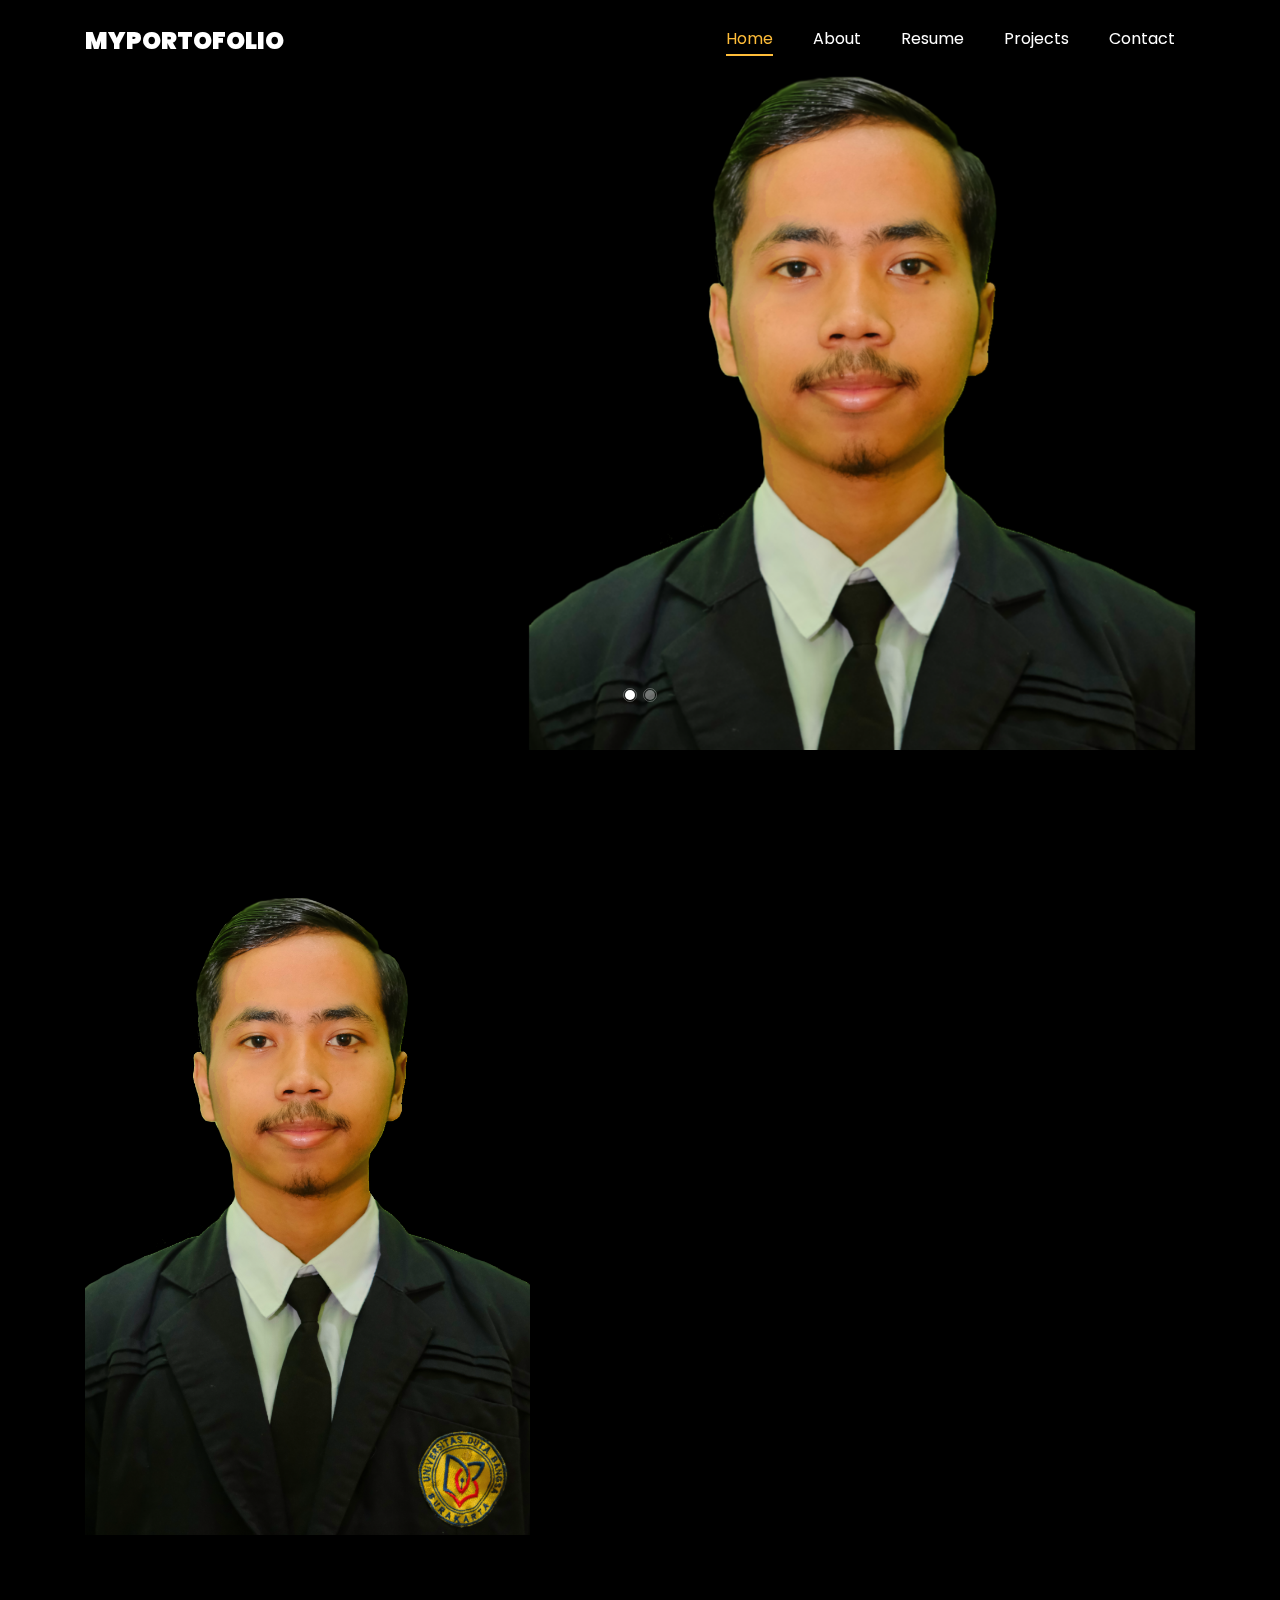
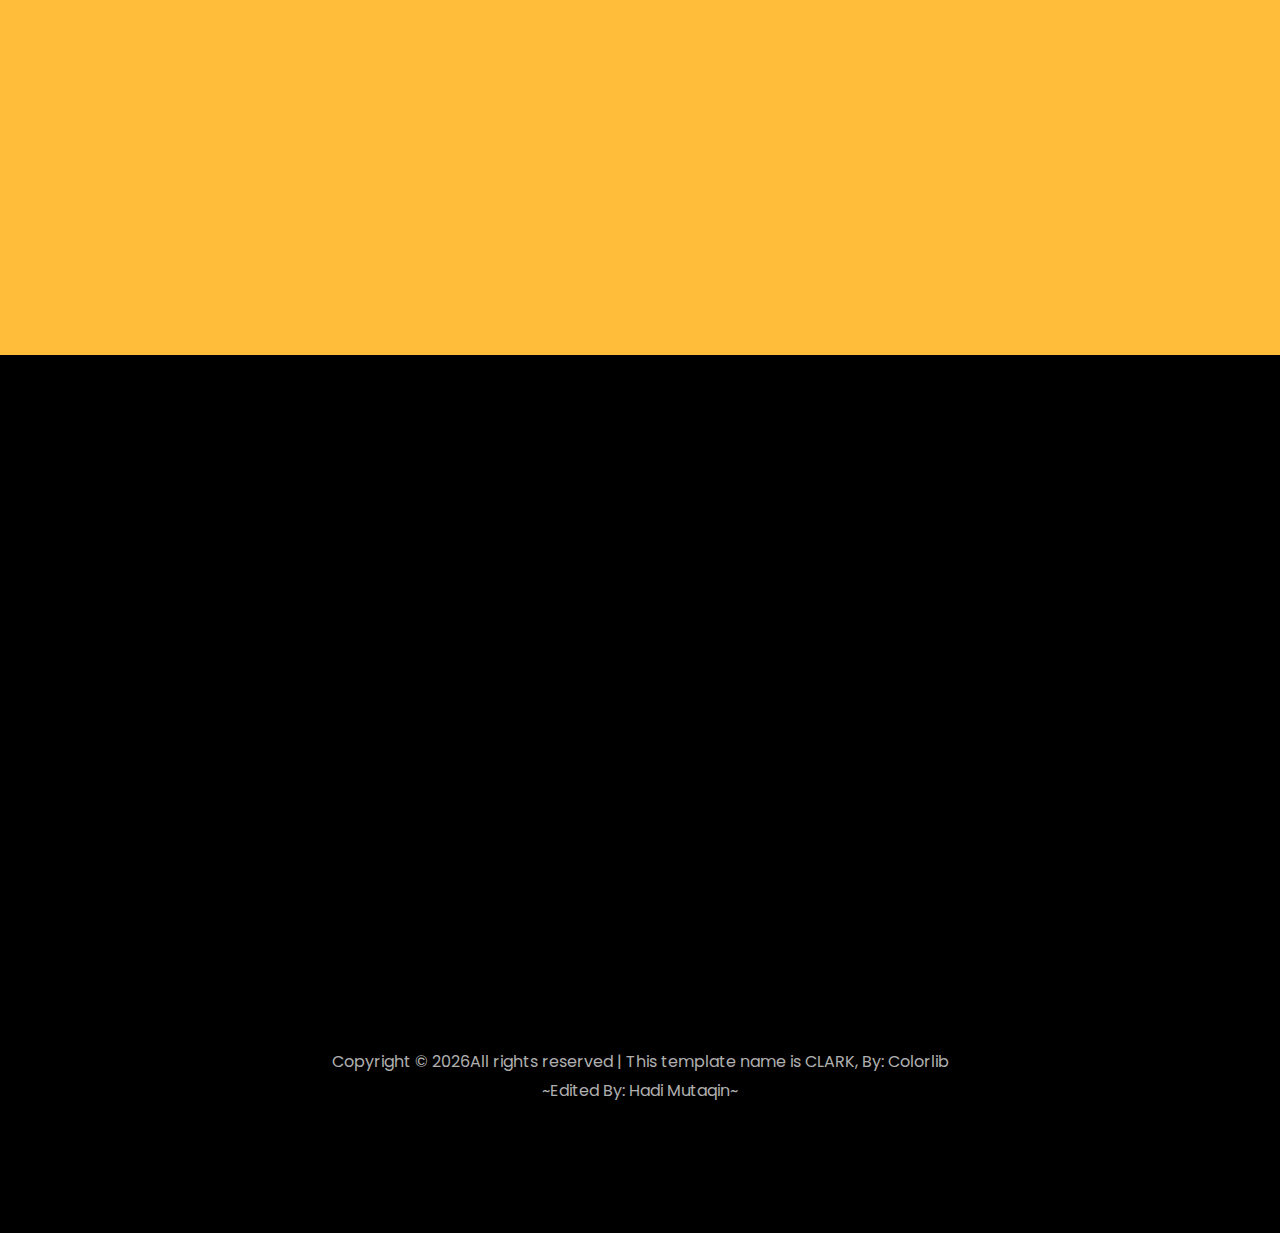
==== index.html @ 9dee7444 "First" ====
<!DOCTYPE html>
<html lang="en">

<head>
    <title>MyPortofolio - Hadi Mutaqin</title>
    <meta charset="utf-8">
    <meta name="viewport" content="width=device-width, initial-scale=1, shrink-to-fit=no">

    <link href="https://fonts.googleapis.com/css?family=Poppins:100,200,300,400,500,600,700,800,900" rel="stylesheet">

    <link rel="stylesheet" href="css/open-iconic-bootstrap.min.css">
    <link rel="stylesheet" href="css/animate.css">

    <link rel="stylesheet" href="css/owl.carousel.min.css">
    <link rel="stylesheet" href="css/owl.theme.default.min.css">
    <link rel="stylesheet" href="css/magnific-popup.css">

    <link rel="stylesheet" href="css/aos.css">

    <link rel="stylesheet" href="css/ionicons.min.css">

    <link rel="stylesheet" href="css/flaticon.css">
    <link rel="stylesheet" href="css/icomoon.css">
    <link rel="stylesheet" href="css/style.css">
</head>

<body data-spy="scroll" data-target=".site-navbar-target" data-offset="300">


    <nav class="navbar navbar-expand-lg navbar-dark ftco_navbar ftco-navbar-light site-navbar-target" id="ftco-navbar">
        <div class="container">
            <a class="navbar-brand" href="index.html">MyPortofolio</a>
            <button class="navbar-toggler js-fh5co-nav-toggle fh5co-nav-toggle" type="button" data-toggle="collapse" data-target="#ftco-nav" aria-controls="ftco-nav" aria-expanded="false" aria-label="Toggle navigation">
                <span class="oi oi-menu"></span> Menu
            </button>

            <div class="collapse navbar-collapse" id="ftco-nav">
                <ul class="navbar-nav nav ml-auto">
                    <li class="nav-item"><a href="#home-section" class="nav-link"><span>Home</span></a></li>
                    <li class="nav-item"><a href="#about-section" class="nav-link"><span>About</span></a></li>
                    <li class="nav-item"><a href="#resume-section" class="nav-link"><span>Resume</span></a></li>
                    <li class="nav-item"><a href="#projects-section" class="nav-link"><span>Projects</span></a></li>
                    <li class="nav-item"><a href="#contact-section" class="nav-link"><span>Contact</span></a></li>
                </ul>
            </div>
        </div>
    </nav>
    <section id="home-section" class="hero">
        <div class="home-slider  owl-carousel">
            <div class="slider-item ">
                <div class="overlay"></div>
                <div class="container">
                    <br>
                    <div class="row d-md-flex no-gutters slider-text align-items-end justify-content-end" data-scrollax-parent="true">
                        <div class="one-third js-fullheight order-md-last img d-flex align-self-stretch align-items-center" style="background-image:url(images/bg_1.png);">
                            <div class="overlay"></div>
                        </div>
                        <div class="one-forth d-flex  align-items-center ftco-animate" data-scrollax=" properties: { translateY: '70%' }">
                            <div class="text">
                                <span class="subheading">Hay!</span>
                                <h1 class="mb-4 mt-3">Perkenalkan Saya, <br><span>Hadi Mutaqin</span></h1>
                                <h2 class="mb-4">Freelance Web Developer</h2>
                                <!-- <p><a href="#" class="btn btn-primary py-3 px-4">Hire me</a> <a href="#" class="btn btn-white btn-outline-white py-3 px-4">My works</a></p> -->
                            </div>
                        </div>
                    </div>
                </div>
            </div>

            <div class="slider-item">
                <div class="overlay"></div>
                <div class="container">
                    <div class="row d-flex no-gutters slider-text align-items-end justify-content-end" data-scrollax-parent="true">
                        <div class="one-third js-fullheight img d-flex align-self-stretch align-items-center" style="background-image:url(images/bg_2.png);">
                            <div class="overlay"></div>
                        </div>
                        <div class="one-forth d-flex align-items-center ftco-animate" data-scrollax=" properties: { translateY: '70%' }">
                            <div class="text">
                                <span class="subheading">Selamat Datang</span>
                                <h1 class="mb-4 mt-3">Semoga kalian<span> Tertarik </span> melihat ini...</h1>
                                <!-- <p><a href="#" class="btn btn-primary py-3 px-4">Hire me</a> <a href="#" class="btn btn-white btn-outline-white py-3 px-4">My works</a></p> -->
                            </div>
                        </div>
                    </div>
                </div>
            </div>
        </div>
    </section>

    <section class="ftco-about img ftco-section ftco-no-pb" id="about-section">
        <div class="container">
            <div class="row d-flex">
                <div class="col-md-6 col-lg-5 d-flex">
                    <div class="img-about img d-flex align-items-stretch">
                        <div class="overlay"></div>
                        <div class="img d-flex align-self-stretch align-items-center" style="background-image:url(images/bg_1.png);">
                        </div>
                    </div>
                </div>
                <div class="col-md-6 col-lg-7 pl-lg-5 pb-5">
                    <div class="row justify-content-start pb-3">
                        <div class="col-md-12 heading-section ftco-animate">
                            <h1 class="big">About</h1>
                            <h2 class="mb-4">About Me</h2>
                            <p>Tentang saya:</p>
                            <ul class="about-info mt-4 px-md-0 px-2">
                                <li class="d-flex"><span>Name:</span> <span>Hadi Mutaqin</span></li>
                                <li class="d-flex"><span>Year of Birth:</span> <span>1999</span></li>
                                <li class="d-flex"><span>Address:</span> <span>Karanganyar Regency</span></li>
                                <li class="d-flex"><span>Recent Education:</span> <span>S1 - Sistem Informasi <br>
                                        (Univ. Duta Bangsa Surakarta)</span></li>
                                <li class="d-flex"><span>Email:</span> <span>halfismutaqin@gmail.com</span></li>
                                <li class="d-flex"><span>Phone: </span> <span>(+62) 858 9446 4249</span></li>
                            </ul>
                        </div>
                    </div>
                    <div class="counter-wrap ftco-animate d-flex mt-md-3">
                        <div class="text">
                            <p class="mb-4">
                                <span class="number">Web Dev,&nbsp; FrontEnd Dev, &nbsp;SEO CopyWriting <br> Database
                                    Admin,&nbsp; IT Support&nbsp;</span>
                            </p>
                            <p><a href="https://drive.google.com/file/d/1_3OzXA9PIdRsrLWtlNl2GqWipHNaxKun/view?usp=sharing" target="_blank" class="btn btn-primary py-3 px-3">Download CV</a></p>
                        </div>
                    </div>
                </div>
            </div>
        </div>
    </section>

    <section class="ftco-section ftco-no-pb" id="resume-section">
        <div class="container">
            <div class="row justify-content-center pb-5">
                <div class="col-md-10 heading-section text-center ftco-animate">
                    <h1 class="big big-2">Resume</h1>
                    <h2 class="mb-4">Resume</h2>
                </div>
            </div>

            <h2 class="mb-4 text-white-50 text-center">Pendidikan/Pelatihan</h2>
            <div class="row">
                <div class="col-md-6">
                    <div class="resume-wrap ftco-animate">
                        <span class="date">2015-2018</span>
                        <h2><strong>SMK N2 Karanganyar</strong><br> [Rekayasa Perangkat Lunak]</h2>
                    </div>
                </div>
                <div class="col-md-6">
                    <div class="resume-wrap ftco-animate">
                        <span class="date">2017</span>
                        <h2><strong>Magang/Prakerin</strong><br> [Tempat: ICT Fisip UNS]</h2>
                    </div>
                </div>
                <div class="col-md-6">
                    <div class="resume-wrap ftco-animate">
                        <span class="date">2018-2022</span>
                        <h2><strong>Univ. Duta Bangsa</strong><br> [S1-Sistem Informasi]</h2>
                    </div>
                </div>
                <div class="col-md-6">
                    <div class="resume-wrap ftco-animate">
                        <span class="date">2021</span>
                        <h2><strong>Magang/Prakerin</strong><br> [Tempat: Duxeos/Digimizu]</h2>
                    </div>
                </div>

                <div class="col-md-6">
                    <div class="resume-wrap ftco-animate">
                        <span class="date">2021 - Now</span>
                        <h2><strong>Mentor</strong><br> [Kegiatan CodingDay]</h2>
                        <p>Di SMK N2 Karanganyar</p>
                    </div>
                </div>
                <div class="col-md-6">
                    <div class="resume-wrap ftco-animate">
                        <span class="date">2021 - Now</span>
                        <h2><strong>Web Dev</strong><br> [Half Tech Digital Solutions]</h2>
                        <p>Software House Karanganyar</p>
                    </div>
                </div>
            </div>

            <!-- devider -->
            <hr style="size: 5px; width: 90% ; color:azure ;">
            <h2 class="mb-4 text-white-50 text-center">Sertifikasi</h2>
            <div class="row">
                <div class="col-md-6">
                    <div class="resume-wrap ftco-animate">
                        <span class="date">2018</span>
                        <h2><strong>Sertifikasi Kompetensi</strong> [Programmer Junior]</h2>
                        <p class="mt-4">Lokasi: Yogyakarta <br> Penyelenggara: BPSDMP Kominfo Yogyakarta</p>
                    </div>
                </div>
                <div class="col-md-6">
                    <div class="resume-wrap ftco-animate">
                        <span class="date">2018</span>
                        <h2><strong>Sertifikasi Kompetensi</strong> [Junior Technical Support]</h2>
                        <p class="mt-4">Lokasi: Mojokerto <br> Penyelenggara: LSP TIK Surabaya</p>
                    </div>
                </div>
                <div class="col-md-6">
                    <div class="resume-wrap ftco-animate">
                        <span class="date">2022</span>
                        <h2><strong>Sertifikasi Kompetensi</strong> [Junior Web Developer]</h2>
                        <p class="mt-4">Lokasi: Surakarta <br> Penyelenggara: BPSDMP Kominfo Yogyakarta</p>
                    </div>
                </div>
                <div class="col-md-6">
                    <div class="resume-wrap ftco-animate">
                        <span class="date">2022</span>
                        <h2><strong>Sertifikasi Kompetensi</strong> [Programmer Junior]</h2>
                        <p class="mt-4">Lokasi: Surakarta <br> Penyelenggara: Univ. Duta Bangsa Surakarta</p>
                    </div>
                </div>
            </div>
        </div>
    </section>


    <!-- <section class="ftco-section" id="skills-section">
        <div class="container">
            <div class="row justify-content-center pb-5">
                <div class="col-md-12 heading-section text-center ftco-animate">
                    <h1 class="big big-2">Skills</h1>
                    <h2 class="mb-4">My Skills</h2>
                </div>
            </div>
            <div class="row">
                <div class="col-md-6 animate-box">
                    <div class="progress-wrap ftco-animate">
                        <h3>Photoshop</h3>
                        <div class="progress">
                            <div class="progress-bar color-1" role="progressbar" aria-valuenow="90" aria-valuemin="0" aria-valuemax="100" style="width:90%">
                                <span>90%</span>
                            </div>
                        </div>
                    </div>
                </div>
                <div class="col-md-6 animate-box">
                    <div class="progress-wrap ftco-animate">
                        <h3>jQuery</h3>
                        <div class="progress">
                            <div class="progress-bar color-2" role="progressbar" aria-valuenow="85" aria-valuemin="0" aria-valuemax="100" style="width:85%">
                                <span>85%</span>
                            </div>
                        </div>
                    </div>
                </div>
                <div class="col-md-6 animate-box">
                    <div class="progress-wrap ftco-animate">
                        <h3>HTML5</h3>
                        <div class="progress">
                            <div class="progress-bar color-3" role="progressbar" aria-valuenow="95" aria-valuemin="0" aria-valuemax="100" style="width:95%">
                                <span>95%</span>
                            </div>
                        </div>
                    </div>
                </div>
                <div class="col-md-6 animate-box">
                    <div class="progress-wrap ftco-animate">
                        <h3>CSS3</h3>
                        <div class="progress">
                            <div class="progress-bar color-4" role="progressbar" aria-valuenow="90" aria-valuemin="0" aria-valuemax="100" style="width:90%">
                                <span>90%</span>
                            </div>
                        </div>
                    </div>
                </div>
                <div class="col-md-6 animate-box">
                    <div class="progress-wrap ftco-animate">
                        <h3>WordPress</h3>
                        <div class="progress">
                            <div class="progress-bar color-5" role="progressbar" aria-valuenow="70" aria-valuemin="0" aria-valuemax="100" style="width:70%">
                                <span>70%</span>
                            </div>
                        </div>
                    </div>
                </div>
                <div class="col-md-6 animate-box">
                    <div class="progress-wrap ftco-animate">
                        <h3>SEO</h3>
                        <div class="progress">
                            <div class="progress-bar color-6" role="progressbar" aria-valuenow="80" aria-valuemin="0" aria-valuemax="100" style="width:80%">
                                <span>80%</span>
                            </div>
                        </div>
                    </div>
                </div>
            </div>
        </div>
    </section> -->


    <section class="ftco-section ftco-project" id="projects-section">
        <div class="container">
            <div class="row justify-content-center pb-5">
                <div class="col-md-12 heading-section text-center ftco-animate">
                    <h1 class="big big-2">Projects</h1>
                    <h2 class="mb-4">Our Projects</h2>
                    <p>Project yang pernah saya kerjakan:</p>
                </div>
            </div>
            <div class="row">
                <div class="col-md-6">
                    <div class="project img ftco-animate d-flex justify-content-center align-items-center" style="background-image: url(images/project/pre_hajar_aswad.PNG);">
                        <div class="overlay"></div>
                        <div class="text text-center ">
                            <strong>
                            <h2 class="mb-6">ReDesign Web Hajar Aswad</h2>
                            </strong>
                            <h3>Using Elementor Wordpress</h3>
                        </div>
                    </div>
                </div>

                <div class="col-md-6">
                    <div class="project img ftco-animate d-flex justify-content-center align-items-center" style="background-image: url(images/project/MHR_Design.PNG);">
                        <div class="overlay"></div>
                        <div class="text text-center ">
                            <strong>
                            <h2 class="mb-6">Sistem Pemesanan Design [MHR Design]</h2>
                            </strong>
                            <h3>Sistem untuk pemesanan jasa design interior dan eksterior</h3>
                        </div>
                    </div>
                </div>

                <div class="col-md-6">
                    <div class="project img ftco-animate d-flex justify-content-center align-items-center" style="background-image: url(images/project/spam1.PNG);">
                        <div class="overlay"></div>
                        <div class="text text-center ">
                            <strong>
                            <h2 class="mb-6">Sistem Presensi Anak Magang [SPAM] Berbasis Web</h2>
                            </strong>
                            <h3>Studi Kasus: Duxeos Software House</h3>
                        </div>
                    </div>
                </div>

                <div class="col-md-6">
                    <div class="project img ftco-animate d-flex justify-content-center align-items-center" style="background-image: url(images/project/internship.PNG);">
                        <div class="overlay"></div>
                        <div class="text text-center ">
                            <strong>
                            <h2 class="mb-6">Sistem Penerimaan Magang Berbasis Web</h2>
                            </strong>
                            <h3>Studi Kasus: Balai Kota Surakarta</h3>
                        </div>
                    </div>
                </div>

                <div class="col-md-6">
                    <div class="project img ftco-animate d-flex justify-content-center align-items-center" style="background-image: url(images/project/kas_digital.PNG);">
                        <div class="overlay"></div>
                        <div class="text text-center ">
                            <strong>
                            <h2 class="mb-6">Sistem Pengelolaan Keuangan Berbasis Web</h2>
                            </strong>
                            <h3>Using Template SB-Admin2</h3>
                        </div>
                    </div>
                </div>

                <div class="col-md-6">
                    <div class="project img ftco-animate d-flex justify-content-center align-items-center" style="background-image: url(images/project/simm1.PNG);">
                        <div class="overlay"></div>
                        <div class="text text-center ">
                            <strong>
                            <h2 class="mb-6">Sistem Informasi Manajemen Magang Berbasis Web</h2>
                            </strong>
                            <a href="https://intern.halftech-digital.com" target="_blank">
                                <h3>Half Tech Digital Solutions</h3>
                            </a>
                        </div>
                    </div>
                </div>
            </div>
        </div>
    </section>



    <section class="ftco-section ftco-hireme img margin-top" style="background-image: url(images/prau.jpg)">
        <div class="container">
            <div class="row justify-content-center">
                <div class="col-md-7 ftco-animate text-center">
                    <h2>Thanks For <span>Support</span></h2>
                    <strong><h4>I am ready to join your company</h4></strong>
                    <p><a href="#contact-section" class="btn btn-warning py-3 px-5">please cotntact me</a></p>
                    <br>
                    <br>
                    <p class="text-white-50">Image: Gunung Prau | Take by:@halfismutaqin</p>
                </div>
            </div>
        </div>
    </section>

    <section class="ftco-section contact-section ftco-no-pb" id="contact-section">
        <div class="container">
            <div class="row justify-content-center mb-5 pb-3">
                <div class="col-md-7 heading-section text-center ftco-animate">
                    <h1 class="big big-2">Contact</h1>
                    <h2 class="mb-4">Contact Me</h2>
                </div>
            </div>

            <div class="row d-flex contact-info mb-5">
                <div class="col-md-6 col-lg-3 d-flex ftco-animate">
                    <div class="align-self-stretch box p-4 text-center">
                        <div class="icon d-flex align-items-center justify-content-center">
                            <span class="icon-linkedin"></span>
                        </div>
                        <h3 class="mb-4">LinkedIn</h3>
                        <a href="https://www.linkedin.com/in/hadi-mutaqin-74656a208/" target="_blank">View <i class="icon icon-arrow-circle-o-right"></i></a>
                    </div>
                </div>
                <div class="col-md-6 col-lg-3 d-flex ftco-animate">
                    <div class="align-self-stretch box p-4 text-center">
                        <div class="icon d-flex align-items-center justify-content-center">
                            <span class="icon-github"></span>
                        </div>
                        <h3 class="mb-4">GitHub</h3>
                        <a href="https://github.com/Halfismutaqin" target="_blank">View <i class="icon icon-arrow-circle-o-right"></i></a>
                    </div>
                </div>
                <div class="col-md-6 col-lg-3 d-flex ftco-animate">
                    <div class="align-self-stretch box p-4 text-center">
                        <div class="icon d-flex align-items-center justify-content-center">
                            <span class="icon-paper-plane"></span>
                        </div>
                        <h3 class="mb-4">Email Address</h3>
                        <a href="mailto:halfismutaqin@gmail.com" target="_blank">Contact <i class="icon icon-arrow-circle-o-right"></i></a>
                    </div>
                </div>
                <div class="col-md-6 col-lg-3 d-flex ftco-animate">
                    <div class="align-self-stretch box p-4 text-center">
                        <div class="icon d-flex align-items-center justify-content-center">
                            <span class="icon-whatsapp"></span>
                        </div>
                        <h3 class="mb-4">whatsapp</h3>
                        <a href="https://api.whatsapp.com/send?phone=6285894464249" target="_blank">contact <i class="icon icon-arrow-circle-o-right"></i></a>
                    </div>
                </div>
            </div>

        </div>
    </section>


    <footer class="ftco-footer ftco-section">
        <div class="container">
            <div class="row">
                <div class="col-md-12 text-center">

                    <p>
                        <!-- Link back to Colorlib can't be removed. Template is licensed under CC BY 3.0. -->
                        Copyright &copy;
                        <script>
                            document.write(new Date().getFullYear());
                        </script>All rights reserved | This template name is CLARK, By: Colorlib</a>
                        <br>~Edited By: Hadi Mutaqin~
                        <!-- Link back to Colorlib can't be removed. Template is licensed under CC BY 3.0. -->
                    </p>
                </div>
            </div>
        </div>
    </footer>



    <!-- loader -->
    <div id="ftco-loader" class="show fullscreen"><svg class="circular" width="48px" height="48px">
            <circle class="path-bg" cx="24" cy="24" r="22" fill="none" stroke-width="4" stroke="#eeeeee" />
            <circle class="path" cx="24" cy="24" r="22" fill="none" stroke-width="4" stroke-miterlimit="10"
                stroke="#F96D00" /></svg></div>


    <script src="js/jquery.min.js"></script>
    <script src="js/jquery-migrate-3.0.1.min.js"></script>
    <script src="js/popper.min.js"></script>
    <script src="js/bootstrap.min.js"></script>
    <script src="js/jquery.easing.1.3.js"></script>
    <script src="js/jquery.waypoints.min.js"></script>
    <script src="js/jquery.stellar.min.js"></script>
    <script src="js/owl.carousel.min.js"></script>
    <script src="js/jquery.magnific-popup.min.js"></script>
    <script src="js/aos.js"></script>
    <script src="js/jquery.animateNumber.min.js"></script>
    <script src="js/scrollax.min.js"></script>

    <script src="js/main.js"></script>

</body>

</html>
---- css/flaticon.css ----
/*
  	Flaticon icon font: Flaticon
  	Creation date: 04/01/2019 13:45
  	*/


@font-face {
  font-family: "Flaticon";
  src: url("../fonts/flaticon/font/Flaticon.eot");
  src: url("../fonts/flaticon/font/Flaticon.eot?#iefix") format("embedded-opentype"),
       url("../fonts/flaticon/font/Flaticon.woff") format("woff"),
       url("../fonts/flaticon/font/Flaticon.ttf") format("truetype"),
       url("../fonts/flaticon/font/Flaticon.svg#Flaticon") format("svg");
  font-weight: normal;
  font-style: normal;
}

@media screen and (-webkit-min-device-pixel-ratio:0) {
  @font-face {
    font-family: "Flaticon";
    src: url("../fonts/flaticon/font/Flaticon.svg#Flaticon") format("svg");
  }
}

[class^="flaticon-"]:before, [class*=" flaticon-"]:before,
[class^="flaticon-"]:after, [class*=" flaticon-"]:after {   
  font-family: Flaticon;
  font-style: normal;
  font-weight: normal;
  font-variant: normal;
  text-transform: none;
  line-height: 1;

  /* Better Font Rendering =========== */
  -webkit-font-smoothing: antialiased;
  -moz-osx-font-smoothing: grayscale;
}

.flaticon-ideas:before { content: "\f100"; }
.flaticon-flasks:before { content: "\f101"; }
.flaticon-analysis:before { content: "\f102"; }
.flaticon-ux-design:before { content: "\f103"; }
.flaticon-web-design:before { content: "\f104"; }
.flaticon-idea:before { content: "\f105"; }
.flaticon-innovation:before { content: "\f106"; }
---- css/icomoon.css ----
@font-face {
  font-family: 'icomoon';
  src:  url('../fonts/icomoon/icomoon.eot?6tt51o');
  src:  url('../fonts/icomoon/icomoon.eot?6tt51o#iefix') format('embedded-opentype'),
    url('../fonts/icomoon/icomoon.ttf?6tt51o') format('truetype'),
    url('../fonts/icomoon/icomoon.woff?6tt51o') format('woff'),
    url('../fonts/icomoon/icomoon.svg?6tt51o#icomoon') format('svg');
  font-weight: normal;
  font-style: normal;
}

[class^="icon-"], [class*=" icon-"] {
  /* use !important to prevent issues with browser extensions that change fonts */
  font-family: 'icomoon' !important;
  speak: none;
  font-style: normal;
  font-weight: normal;
  font-variant: normal;
  text-transform: none;
  line-height: 1;

  /* Better Font Rendering =========== */
  -webkit-font-smoothing: antialiased;
  -moz-osx-font-smoothing: grayscale;
}

.icon-asterisk:before {
  content: "\f069";
}
.icon-plus:before {
  content: "\f067";
}
.icon-question:before {
  content: "\f128";
}
.icon-minus:before {
  content: "\f068";
}
.icon-glass:before {
  content: "\f000";
}
.icon-music:before {
  content: "\f001";
}
.icon-search:before {
  content: "\f002";
}
.icon-envelope-o:before {
  content: "\f003";
}
.icon-heart:before {
  content: "\f004";
}
.icon-star:before {
  content: "\f005";
}
.icon-star-o:before {
  content: "\f006";
}
.icon-user:before {
  content: "\f007";
}
.icon-film:before {
  content: "\f008";
}
.icon-th-large:before {
  content: "\f009";
}
.icon-th:before {
  content: "\f00a";
}
.icon-th-list:before {
  content: "\f00b";
}
.icon-check:before {
  content: "\f00c";
}
.icon-close:before {
  content: "\f00d";
}
.icon-remove:before {
  content: "\f00d";
}
.icon-times:before {
  content: "\f00d";
}
.icon-search-plus:before {
  content: "\f00e";
}
.icon-search-minus:before {
  content: "\f010";
}
.icon-power-off:before {
  content: "\f011";
}
.icon-signal:before {
  content: "\f012";
}
.icon-cog:before {
  content: "\f013";
}
.icon-gear:before {
  content: "\f013";
}
.icon-trash-o:before {
  content: "\f014";
}
.icon-home:before {
  content: "\f015";
}
.icon-file-o:before {
  content: "\f016";
}
.icon-clock-o:before {
  content: "\f017";
}
.icon-road:before {
  content: "\f018";
}
.icon-download:before {
  content: "\f019";
}
.icon-arrow-circle-o-down:before {
  content: "\f01a";
}
.icon-arrow-circle-o-up:before {
  content: "\f01b";
}
.icon-inbox:before {
  content: "\f01c";
}
.icon-play-circle-o:before {
  content: "\f01d";
}
.icon-repeat:before {
  content: "\f01e";
}
.icon-rotate-right:before {
  content: "\f01e";
}
.icon-refresh:before {
  content: "\f021";
}
.icon-list-alt:before {
  content: "\f022";
}
.icon-lock:before {
  content: "\f023";
}
.icon-flag:before {
  content: "\f024";
}
.icon-headphones:before {
  content: "\f025";
}
.icon-volume-off:before {
  content: "\f026";
}
.icon-volume-down:before {
  content: "\f027";
}
.icon-volume-up:before {
  content: "\f028";
}
.icon-qrcode:before {
  content: "\f029";
}
.icon-barcode:before {
  content: "\f02a";
}
.icon-tag:before {
  content: "\f02b";
}
.icon-tags:before {
  content: "\f02c";
}
.icon-book:before {
  content: "\f02d";
}
.icon-bookmark:before {
  content: "\f02e";
}
.icon-print:before {
  content: "\f02f";
}
.icon-camera:before {
  content: "\f030";
}
.icon-font:before {
  content: "\f031";
}
.icon-bold:before {
  content: "\f032";
}
.icon-italic:before {
  content: "\f033";
}
.icon-text-height:before {
  content: "\f034";
}
.icon-text-width:before {
  content: "\f035";
}
.icon-align-left:before {
  content: "\f036";
}
.icon-align-center:before {
  content: "\f037";
}
.icon-align-right:before {
  content: "\f038";
}
.icon-align-justify:before {
  content: "\f039";
}
.icon-list:before {
  content: "\f03a";
}
.icon-dedent:before {
  content: "\f03b";
}
.icon-outdent:before {
  content: "\f03b";
}
.icon-indent:before {
  content: "\f03c";
}
.icon-video-camera:before {
  content: "\f03d";
}
.icon-image:before {
  content: "\f03e";
}
.icon-photo:before {
  content: "\f03e";
}
.icon-picture-o:before {
  content: "\f03e";
}
.icon-pencil:before {
  content: "\f040";
}
.icon-map-marker:before {
  content: "\f041";
}
.icon-adjust:before {
  content: "\f042";
}
.icon-tint:before {
  content: "\f043";
}
.icon-edit:before {
  content: "\f044";
}
.icon-pencil-square-o:before {
  content: "\f044";
}
.icon-share-square-o:before {
  content: "\f045";
}
.icon-check-square-o:before {
  content: "\f046";
}
.icon-arrows:before {
  content: "\f047";
}
.icon-step-backward:before {
  content: "\f048";
}
.icon-fast-backward:before {
  content: "\f049";
}
.icon-backward:before {
  content: "\f04a";
}
.icon-play:before {
  content: "\f04b";
}
.icon-pause:before {
  content: "\f04c";
}
.icon-stop:before {
  content: "\f04d";
}
.icon-forward:before {
  content: "\f04e";
}
.icon-fast-forward:before {
  content: "\f050";
}
.icon-step-forward:before {
  content: "\f051";
}
.icon-eject:before {
  content: "\f052";
}
.icon-chevron-left:before {
  content: "\f053";
}
.icon-chevron-right:before {
  content: "\f054";
}
.icon-plus-circle:before {
  content: "\f055";
}
.icon-minus-circle:before {
  content: "\f056";
}
.icon-times-circle:before {
  content: "\f057";
}
.icon-check-circle:before {
  content: "\f058";
}
.icon-question-circle:before {
  content: "\f059";
}
.icon-info-circle:before {
  content: "\f05a";
}
.icon-crosshairs:before {
  content: "\f05b";
}
.icon-times-circle-o:before {
  content: "\f05c";
}
.icon-check-circle-o:before {
  content: "\f05d";
}
.icon-ban:before {
  content: "\f05e";
}
.icon-arrow-left:before {
  content: "\f060";
}
.icon-arrow-right:before {
  content: "\f061";
}
.icon-arrow-up:before {
  content: "\f062";
}
.icon-arrow-down:before {
  content: "\f063";
}
.icon-mail-forward:before {
  content: "\f064";
}
.icon-share:before {
  content: "\f064";
}
.icon-expand:before {
  content: "\f065";
}
.icon-compress:before {
  content: "\f066";
}
.icon-exclamation-circle:before {
  content: "\f06a";
}
.icon-gift:before {
  content: "\f06b";
}
.icon-leaf:before {
  content: "\f06c";
}
.icon-fire:before {
  content: "\f06d";
}
.icon-eye:before {
  content: "\f06e";
}
.icon-eye-slash:before {
  content: "\f070";
}
.icon-exclamation-triangle:before {
  content: "\f071";
}
.icon-warning:before {
  content: "\f071";
}
.icon-plane:before {
  content: "\f072";
}
.icon-calendar:before {
  content: "\f073";
}
.icon-random:before {
  content: "\f074";
}
.icon-comment:before {
  content: "\f075";
}
.icon-magnet:before {
  content: "\f076";
}
.icon-chevron-up:before {
  content: "\f077";
}
.icon-chevron-down:before {
  content: "\f078";
}
.icon-retweet:before {
  content: "\f079";
}
.icon-shopping-cart:before {
  content: "\f07a";
}
.icon-folder:before {
  content: "\f07b";
}
.icon-folder-open:before {
  content: "\f07c";
}
.icon-arrows-v:before {
  content: "\f07d";
}
.icon-arrows-h:before {
  content: "\f07e";
}
.icon-bar-chart:before {
  content: "\f080";
}
.icon-bar-chart-o:before {
  content: "\f080";
}
.icon-twitter-square:before {
  content: "\f081";
}
.icon-facebook-square:before {
  content: "\f082";
}
.icon-camera-retro:before {
  content: "\f083";
}
.icon-key:before {
  content: "\f084";
}
.icon-cogs:before {
  content: "\f085";
}
.icon-gears:before {
  content: "\f085";
}
.icon-comments:before {
  content: "\f086";
}
.icon-thumbs-o-up:before {
  content: "\f087";
}
.icon-thumbs-o-down:before {
  content: "\f088";
}
.icon-star-half:before {
  content: "\f089";
}
.icon-heart-o:before {
  content: "\f08a";
}
.icon-sign-out:before {
  content: "\f08b";
}
.icon-linkedin-square:before {
  content: "\f08c";
}
.icon-thumb-tack:before {
  content: "\f08d";
}
.icon-external-link:before {
  content: "\f08e";
}
.icon-sign-in:before {
  content: "\f090";
}
.icon-trophy:before {
  content: "\f091";
}
.icon-github-square:before {
  content: "\f092";
}
.icon-upload:before {
  content: "\f093";
}
.icon-lemon-o:before {
  content: "\f094";
}
.icon-phone:before {
  content: "\f095";
}
.icon-square-o:before {
  content: "\f096";
}
.icon-bookmark-o:before {
  content: "\f097";
}
.icon-phone-square:before {
  content: "\f098";
}
.icon-twitter:before {
  content: "\f099";
}
.icon-facebook:before {
  content: "\f09a";
}
.icon-facebook-f:before {
  content: "\f09a";
}
.icon-github:before {
  content: "\f09b";
}
.icon-unlock:before {
  content: "\f09c";
}
.icon-credit-card:before {
  content: "\f09d";
}
.icon-feed:before {
  content: "\f09e";
}
.icon-rss:before {
  content: "\f09e";
}
.icon-hdd-o:before {
  content: "\f0a0";
}
.icon-bullhorn:before {
  content: "\f0a1";
}
.icon-bell-o:before {
  content: "\f0a2";
}
.icon-certificate:before {
  content: "\f0a3";
}
.icon-hand-o-right:before {
  content: "\f0a4";
}
.icon-hand-o-left:before {
  content: "\f0a5";
}
.icon-hand-o-up:before {
  content: "\f0a6";
}
.icon-hand-o-down:before {
  content: "\f0a7";
}
.icon-arrow-circle-left:before {
  content: "\f0a8";
}
.icon-arrow-circle-right:before {
  content: "\f0a9";
}
.icon-arrow-circle-up:before {
  content: "\f0aa";
}
.icon-arrow-circle-down:before {
  content: "\f0ab";
}
.icon-globe:before {
  content: "\f0ac";
}
.icon-wrench:before {
  content: "\f0ad";
}
.icon-tasks:before {
  content: "\f0ae";
}
.icon-filter:before {
  content: "\f0b0";
}
.icon-briefcase:before {
  content: "\f0b1";
}
.icon-arrows-alt:before {
  content: "\f0b2";
}
.icon-group:before {
  content: "\f0c0";
}
.icon-users:before {
  content: "\f0c0";
}
.icon-chain:before {
  content: "\f0c1";
}
.icon-link:before {
  content: "\f0c1";
}
.icon-cloud:before {
  content: "\f0c2";
}
.icon-flask:before {
  content: "\f0c3";
}
.icon-cut:before {
  content: "\f0c4";
}
.icon-scissors:before {
  content: "\f0c4";
}
.icon-copy:before {
  content: "\f0c5";
}
.icon-files-o:before {
  content: "\f0c5";
}
.icon-paperclip:before {
  content: "\f0c6";
}
.icon-floppy-o:before {
  content: "\f0c7";
}
.icon-save:before {
  content: "\f0c7";
}
.icon-square:before {
  content: "\f0c8";
}
.icon-bars:before {
  content: "\f0c9";
}
.icon-navicon:before {
  content: "\f0c9";
}
.icon-reorder:before {
  content: "\f0c9";
}
.icon-list-ul:before {
  content: "\f0ca";
}
.icon-list-ol:before {
  content: "\f0cb";
}
.icon-strikethrough:before {
  content: "\f0cc";
}
.icon-underline:before {
  content: "\f0cd";
}
.icon-table:before {
  content: "\f0ce";
}
.icon-magic:before {
  content: "\f0d0";
}
.icon-truck:before {
  content: "\f0d1";
}
.icon-pinterest:before {
  content: "\f0d2";
}
.icon-pinterest-square:before {
  content: "\f0d3";
}
.icon-google-plus-square:before {
  content: "\f0d4";
}
.icon-google-plus:before {
  content: "\f0d5";
}
.icon-money:before {
  content: "\f0d6";
}
.icon-caret-down:before {
  content: "\f0d7";
}
.icon-caret-up:before {
  content: "\f0d8";
}
.icon-caret-left:before {
  content: "\f0d9";
}
.icon-caret-right:before {
  content: "\f0da";
}
.icon-columns:before {
  content: "\f0db";
}
.icon-sort:before {
  content: "\f0dc";
}
.icon-unsorted:before {
  content: "\f0dc";
}
.icon-sort-desc:before {
  content: "\f0dd";
}
.icon-sort-down:before {
  content: "\f0dd";
}
.icon-sort-asc:before {
  content: "\f0de";
}
.icon-sort-up:before {
  content: "\f0de";
}
.icon-envelope:before {
  content: "\f0e0";
}
.icon-linkedin:before {
  content: "\f0e1";
}
.icon-rotate-left:before {
  content: "\f0e2";
}
.icon-undo:before {
  content: "\f0e2";
}
.icon-gavel:before {
  content: "\f0e3";
}
.icon-legal:before {
  content: "\f0e3";
}
.icon-dashboard:before {
  content: "\f0e4";
}
.icon-tachometer:before {
  content: "\f0e4";
}
.icon-comment-o:before {
  content: "\f0e5";
}
.icon-comments-o:before {
  content: "\f0e6";
}
.icon-bolt:before {
  content: "\f0e7";
}
.icon-flash:before {
  content: "\f0e7";
}
.icon-sitemap:before {
  content: "\f0e8";
}
.icon-umbrella:before {
  content: "\f0e9";
}
.icon-clipboard:before {
  content: "\f0ea";
}
.icon-paste:before {
  content: "\f0ea";
}
.icon-lightbulb-o:before {
  content: "\f0eb";
}
.icon-exchange:before {
  content: "\f0ec";
}
.icon-cloud-download:before {
  content: "\f0ed";
}
.icon-cloud-upload:before {
  content: "\f0ee";
}
.icon-user-md:before {
  content: "\f0f0";
}
.icon-stethoscope:before {
  content: "\f0f1";
}
.icon-suitcase:before {
  content: "\f0f2";
}
.icon-bell:before {
  content: "\f0f3";
}
.icon-coffee:before {
  content: "\f0f4";
}
.icon-cutlery:before {
  content: "\f0f5";
}
.icon-file-text-o:before {
  content: "\f0f6";
}
.icon-building-o:before {
  content: "\f0f7";
}
.icon-hospital-o:before {
  content: "\f0f8";
}
.icon-ambulance:before {
  content: "\f0f9";
}
.icon-medkit:before {
  content: "\f0fa";
}
.icon-fighter-jet:before {
  content: "\f0fb";
}
.icon-beer:before {
  content: "\f0fc";
}
.icon-h-square:before {
  content: "\f0fd";
}
.icon-plus-square:before {
  content: "\f0fe";
}
.icon-angle-double-left:before {
  content: "\f100";
}
.icon-angle-double-right:before {
  content: "\f101";
}
.icon-angle-double-up:before {
  content: "\f102";
}
.icon-angle-double-down:before {
  content: "\f103";
}
.icon-angle-left:before {
  content: "\f104";
}
.icon-angle-right:before {
  content: "\f105";
}
.icon-angle-up:before {
  content: "\f106";
}
.icon-angle-down:before {
  content: "\f107";
}
.icon-desktop:before {
  content: "\f108";
}
.icon-laptop:before {
  content: "\f109";
}
.icon-tablet:before {
  content: "\f10a";
}
.icon-mobile:before {
  content: "\f10b";
}
.icon-mobile-phone:before {
  content: "\f10b";
}
.icon-circle-o:before {
  content: "\f10c";
}
.icon-quote-left:before {
  content: "\f10d";
}
.icon-quote-right:before {
  content: "\f10e";
}
.icon-spinner:before {
  content: "\f110";
}
.icon-circle:before {
  content: "\f111";
}
.icon-mail-reply:before {
  content: "\f112";
}
.icon-reply:before {
  content: "\f112";
}
.icon-github-alt:before {
  content: "\f113";
}
.icon-folder-o:before {
  content: "\f114";
}
.icon-folder-open-o:before {
  content: "\f115";
}
.icon-smile-o:before {
  content: "\f118";
}
.icon-frown-o:before {
  content: "\f119";
}
.icon-meh-o:before {
  content: "\f11a";
}
.icon-gamepad:before {
  content: "\f11b";
}
.icon-keyboard-o:before {
  content: "\f11c";
}
.icon-flag-o:before {
  content: "\f11d";
}
.icon-flag-checkered:before {
  content: "\f11e";
}
.icon-terminal:before {
  content: "\f120";
}
.icon-code:before {
  content: "\f121";
}
.icon-mail-reply-all:before {
  content: "\f122";
}
.icon-reply-all:before {
  content: "\f122";
}
.icon-star-half-empty:before {
  content: "\f123";
}
.icon-star-half-full:before {
  content: "\f123";
}
.icon-star-half-o:before {
  content: "\f123";
}
.icon-location-arrow:before {
  content: "\f124";
}
.icon-crop:before {
  content: "\f125";
}
.icon-code-fork:before {
  content: "\f126";
}
.icon-chain-broken:before {
  content: "\f127";
}
.icon-unlink:before {
  content: "\f127";
}
.icon-info:before {
  content: "\f129";
}
.icon-exclamation:before {
  content: "\f12a";
}
.icon-superscript:before {
  content: "\f12b";
}
.icon-subscript:before {
  content: "\f12c";
}
.icon-eraser:before {
  content: "\f12d";
}
.icon-puzzle-piece:before {
  content: "\f12e";
}
.icon-microphone:before {
  content: "\f130";
}
.icon-microphone-slash:before {
  content: "\f131";
}
.icon-shield:before {
  content: "\f132";
}
.icon-calendar-o:before {
  content: "\f133";
}
.icon-fire-extinguisher:before {
  content: "\f134";
}
.icon-rocket:before {
  content: "\f135";
}
.icon-maxcdn:before {
  content: "\f136";
}
.icon-chevron-circle-left:before {
  content: "\f137";
}
.icon-chevron-circle-right:before {
  content: "\f138";
}
.icon-chevron-circle-up:before {
  content: "\f139";
}
.icon-chevron-circle-down:before {
  content: "\f13a";
}
.icon-html5:before {
  content: "\f13b";
}
.icon-css3:before {
  content: "\f13c";
}
.icon-anchor:before {
  content: "\f13d";
}
.icon-unlock-alt:before {
  content: "\f13e";
}
.icon-bullseye:before {
  content: "\f140";
}
.icon-ellipsis-h:before {
  content: "\f141";
}
.icon-ellipsis-v:before {
  content: "\f142";
}
.icon-rss-square:before {
  content: "\f143";
}
.icon-play-circle:before {
  content: "\f144";
}
.icon-ticket:before {
  content: "\f145";
}
.icon-minus-square:before {
  content: "\f146";
}
.icon-minus-square-o:before {
  content: "\f147";
}
.icon-level-up:before {
  content: "\f148";
}
.icon-level-down:before {
  content: "\f149";
}
.icon-check-square:before {
  content: "\f14a";
}
.icon-pencil-square:before {
  content: "\f14b";
}
.icon-external-link-square:before {
  content: "\f14c";
}
.icon-share-square:before {
  content: "\f14d";
}
.icon-compass:before {
  content: "\f14e";
}
.icon-caret-square-o-down:before {
  content: "\f150";
}
.icon-toggle-down:before {
  content: "\f150";
}
.icon-caret-square-o-up:before {
  content: "\f151";
}
.icon-toggle-up:before {
  content: "\f151";
}
.icon-caret-square-o-right:before {
  content: "\f152";
}
.icon-toggle-right:before {
  content: "\f152";
}
.icon-eur:before {
  content: "\f153";
}
.icon-euro:before {
  content: "\f153";
}
.icon-gbp:before {
  content: "\f154";
}
.icon-dollar:before {
  content: "\f155";
}
.icon-usd:before {
  content: "\f155";
}
.icon-inr:before {
  content: "\f156";
}
.icon-rupee:before {
  content: "\f156";
}
.icon-cny:before {
  content: "\f157";
}
.icon-jpy:before {
  content: "\f157";
}
.icon-rmb:before {
  content: "\f157";
}
.icon-yen:before {
  content: "\f157";
}
.icon-rouble:before {
  content: "\f158";
}
.icon-rub:before {
  content: "\f158";
}
.icon-ruble:before {
  content: "\f158";
}
.icon-krw:before {
  content: "\f159";
}
.icon-won:before {
  content: "\f159";
}
.icon-bitcoin:before {
  content: "\f15a";
}
.icon-btc:before {
  content: "\f15a";
}
.icon-file:before {
  content: "\f15b";
}
.icon-file-text:before {
  content: "\f15c";
}
.icon-sort-alpha-asc:before {
  content: "\f15d";
}
.icon-sort-alpha-desc:before {
  content: "\f15e";
}
.icon-sort-amount-asc:before {
  content: "\f160";
}
.icon-sort-amount-desc:before {
  content: "\f161";
}
.icon-sort-numeric-asc:before {
  content: "\f162";
}
.icon-sort-numeric-desc:before {
  content: "\f163";
}
.icon-thumbs-up:before {
  content: "\f164";
}
.icon-thumbs-down:before {
  content: "\f165";
}
.icon-youtube-square:before {
  content: "\f166";
}
.icon-youtube:before {
  content: "\f167";
}
.icon-xing:before {
  content: "\f168";
}
.icon-xing-square:before {
  content: "\f169";
}
.icon-youtube-play:before {
  content: "\f16a";
}
.icon-dropbox:before {
  content: "\f16b";
}
.icon-stack-overflow:before {
  content: "\f16c";
}
.icon-instagram:before {
  content: "\f16d";
}
.icon-flickr:before {
  content: "\f16e";
}
.icon-adn:before {
  content: "\f170";
}
.icon-bitbucket:before {
  content: "\f171";
}
.icon-bitbucket-square:before {
  content: "\f172";
}
.icon-tumblr:before {
  content: "\f173";
}
.icon-tumblr-square:before {
  content: "\f174";
}
.icon-long-arrow-down:before {
  content: "\f175";
}
.icon-long-arrow-up:before {
  content: "\f176";
}
.icon-long-arrow-left:before {
  content: "\f177";
}
.icon-long-arrow-right:before {
  content: "\f178";
}
.icon-apple:before {
  content: "\f179";
}
.icon-windows:before {
  content: "\f17a";
}
.icon-android:before {
  content: "\f17b";
}
.icon-linux:before {
  content: "\f17c";
}
.icon-dribbble:before {
  content: "\f17d";
}
.icon-skype:before {
  content: "\f17e";
}
.icon-foursquare:before {
  content: "\f180";
}
.icon-trello:before {
  content: "\f181";
}
.icon-female:before {
  content: "\f182";
}
.icon-male:before {
  content: "\f183";
}
.icon-gittip:before {
  content: "\f184";
}
.icon-gratipay:before {
  content: "\f184";
}
.icon-sun-o:before {
  content: "\f185";
}
.icon-moon-o:before {
  content: "\f186";
}
.icon-archive:before {
  content: "\f187";
}
.icon-bug:before {
  content: "\f188";
}
.icon-vk:before {
  content: "\f189";
}
.icon-weibo:before {
  content: "\f18a";
}
.icon-renren:before {
  content: "\f18b";
}
.icon-pagelines:before {
  content: "\f18c";
}
.icon-stack-exchange:before {
  content: "\f18d";
}
.icon-arrow-circle-o-right:before {
  content: "\f18e";
}
.icon-arrow-circle-o-left:before {
  content: "\f190";
}
.icon-caret-square-o-left:before {
  content: "\f191";
}
.icon-toggle-left:before {
  content: "\f191";
}
.icon-dot-circle-o:before {
  content: "\f192";
}
.icon-wheelchair:before {
  content: "\f193";
}
.icon-vimeo-square:before {
  content: "\f194";
}
.icon-try:before {
  content: "\f195";
}
.icon-turkish-lira:before {
  content: "\f195";
}
.icon-plus-square-o:before {
  content: "\f196";
}
.icon-space-shuttle:before {
  content: "\f197";
}
.icon-slack:before {
  content: "\f198";
}
.icon-envelope-square:before {
  content: "\f199";
}
.icon-wordpress:before {
  content: "\f19a";
}
.icon-openid:before {
  content: "\f19b";
}
.icon-bank:before {
  content: "\f19c";
}
.icon-institution:before {
  content: "\f19c";
}
.icon-university:before {
  content: "\f19c";
}
.icon-graduation-cap:before {
  content: "\f19d";
}
.icon-mortar-board:before {
  content: "\f19d";
}
.icon-yahoo:before {
  content: "\f19e";
}
.icon-google:before {
  content: "\f1a0";
}
.icon-reddit:before {
  content: "\f1a1";
}
.icon-reddit-square:before {
  content: "\f1a2";
}
.icon-stumbleupon-circle:before {
  content: "\f1a3";
}
.icon-stumbleupon:before {
  content: "\f1a4";
}
.icon-delicious:before {
  content: "\f1a5";
}
.icon-digg:before {
  content: "\f1a6";
}
.icon-pied-piper-pp:before {
  content: "\f1a7";
}
.icon-pied-piper-alt:before {
  content: "\f1a8";
}
.icon-drupal:before {
  content: "\f1a9";
}
.icon-joomla:before {
  content: "\f1aa";
}
.icon-language:before {
  content: "\f1ab";
}
.icon-fax:before {
  content: "\f1ac";
}
.icon-building:before {
  content: "\f1ad";
}
.icon-child:before {
  content: "\f1ae";
}
.icon-paw:before {
  content: "\f1b0";
}
.icon-spoon:before {
  content: "\f1b1";
}
.icon-cube:before {
  content: "\f1b2";
}
.icon-cubes:before {
  content: "\f1b3";
}
.icon-behance:before {
  content: "\f1b4";
}
.icon-behance-square:before {
  content: "\f1b5";
}
.icon-steam:before {
  content: "\f1b6";
}
.icon-steam-square:before {
  content: "\f1b7";
}
.icon-recycle:before {
  content: "\f1b8";
}
.icon-automobile:before {
  content: "\f1b9";
}
.icon-car:before {
  content: "\f1b9";
}
.icon-cab:before {
  content: "\f1ba";
}
.icon-taxi:before {
  content: "\f1ba";
}
.icon-tree:before {
  content: "\f1bb";
}
.icon-spotify:before {
  content: "\f1bc";
}
.icon-deviantart:before {
  content: "\f1bd";
}
.icon-soundcloud:before {
  content: "\f1be";
}
.icon-database:before {
  content: "\f1c0";
}
.icon-file-pdf-o:before {
  content: "\f1c1";
}
.icon-file-word-o:before {
  content: "\f1c2";
}
.icon-file-excel-o:before {
  content: "\f1c3";
}
.icon-file-powerpoint-o:before {
  content: "\f1c4";
}
.icon-file-image-o:before {
  content: "\f1c5";
}
.icon-file-photo-o:before {
  content: "\f1c5";
}
.icon-file-picture-o:before {
  content: "\f1c5";
}
.icon-file-archive-o:before {
  content: "\f1c6";
}
.icon-file-zip-o:before {
  content: "\f1c6";
}
.icon-file-audio-o:before {
  content: "\f1c7";
}
.icon-file-sound-o:before {
  content: "\f1c7";
}
.icon-file-movie-o:before {
  content: "\f1c8";
}
.icon-file-video-o:before {
  content: "\f1c8";
}
.icon-file-code-o:before {
  content: "\f1c9";
}
.icon-vine:before {
  content: "\f1ca";
}
.icon-codepen:before {
  content: "\f1cb";
}
.icon-jsfiddle:before {
  content: "\f1cc";
}
.icon-life-bouy:before {
  content: "\f1cd";
}
.icon-life-buoy:before {
  content: "\f1cd";
}
.icon-life-ring:before {
  content: "\f1cd";
}
.icon-life-saver:before {
  content: "\f1cd";
}
.icon-support:before {
  content: "\f1cd";
}
.icon-circle-o-notch:before {
  content: "\f1ce";
}
.icon-ra:before {
  content: "\f1d0";
}
.icon-rebel:before {
  content: "\f1d0";
}
.icon-resistance:before {
  content: "\f1d0";
}
.icon-empire:before {
  content: "\f1d1";
}
.icon-ge:before {
  content: "\f1d1";
}
.icon-git-square:before {
  content: "\f1d2";
}
.icon-git:before {
  content: "\f1d3";
}
.icon-hacker-news:before {
  content: "\f1d4";
}
.icon-y-combinator-square:before {
  content: "\f1d4";
}
.icon-yc-square:before {
  content: "\f1d4";
}
.icon-tencent-weibo:before {
  content: "\f1d5";
}
.icon-qq:before {
  content: "\f1d6";
}
.icon-wechat:before {
  content: "\f1d7";
}
.icon-weixin:before {
  content: "\f1d7";
}
.icon-paper-plane:before {
  content: "\f1d8";
}
.icon-send:before {
  content: "\f1d8";
}
.icon-paper-plane-o:before {
  content: "\f1d9";
}
.icon-send-o:before {
  content: "\f1d9";
}
.icon-history:before {
  content: "\f1da";
}
.icon-circle-thin:before {
  content: "\f1db";
}
.icon-header:before {
  content: "\f1dc";
}
.icon-paragraph:before {
  content: "\f1dd";
}
.icon-sliders:before {
  content: "\f1de";
}
.icon-share-alt:before {
  content: "\f1e0";
}
.icon-share-alt-square:before {
  content: "\f1e1";
}
.icon-bomb:before {
  content: "\f1e2";
}
.icon-futbol-o:before {
  content: "\f1e3";
}
.icon-soccer-ball-o:before {
  content: "\f1e3";
}
.icon-tty:before {
  content: "\f1e4";
}
.icon-binoculars:before {
  content: "\f1e5";
}
.icon-plug:before {
  content: "\f1e6";
}
.icon-slideshare:before {
  content: "\f1e7";
}
.icon-twitch:before {
  content: "\f1e8";
}
.icon-yelp:before {
  content: "\f1e9";
}
.icon-newspaper-o:before {
  content: "\f1ea";
}
.icon-wifi:before {
  content: "\f1eb";
}
.icon-calculator:before {
  content: "\f1ec";
}
.icon-paypal:before {
  content: "\f1ed";
}
.icon-google-wallet:before {
  content: "\f1ee";
}
.icon-cc-visa:before {
  content: "\f1f0";
}
.icon-cc-mastercard:before {
  content: "\f1f1";
}
.icon-cc-discover:before {
  content: "\f1f2";
}
.icon-cc-amex:before {
  content: "\f1f3";
}
.icon-cc-paypal:before {
  content: "\f1f4";
}
.icon-cc-stripe:before {
  content: "\f1f5";
}
.icon-bell-slash:before {
  content: "\f1f6";
}
.icon-bell-slash-o:before {
  content: "\f1f7";
}
.icon-trash:before {
  content: "\f1f8";
}
.icon-copyright:before {
  content: "\f1f9";
}
.icon-at:before {
  content: "\f1fa";
}
.icon-eyedropper:before {
  content: "\f1fb";
}
.icon-paint-brush:before {
  content: "\f1fc";
}
.icon-birthday-cake:before {
  content: "\f1fd";
}
.icon-area-chart:before {
  content: "\f1fe";
}
.icon-pie-chart:before {
  content: "\f200";
}
.icon-line-chart:before {
  content: "\f201";
}
.icon-lastfm:before {
  content: "\f202";
}
.icon-lastfm-square:before {
  content: "\f203";
}
.icon-toggle-off:before {
  content: "\f204";
}
.icon-toggle-on:before {
  content: "\f205";
}
.icon-bicycle:before {
  content: "\f206";
}
.icon-bus:before {
  content: "\f207";
}
.icon-ioxhost:before {
  content: "\f208";
}
.icon-angellist:before {
  content: "\f209";
}
.icon-cc:before {
  content: "\f20a";
}
.icon-ils:before {
  content: "\f20b";
}
.icon-shekel:before {
  content: "\f20b";
}
.icon-sheqel:before {
  content: "\f20b";
}
.icon-meanpath:before {
  content: "\f20c";
}
.icon-buysellads:before {
  content: "\f20d";
}
.icon-connectdevelop:before {
  content: "\f20e";
}
.icon-dashcube:before {
  content: "\f210";
}
.icon-forumbee:before {
  content: "\f211";
}
.icon-leanpub:before {
  content: "\f212";
}
.icon-sellsy:before {
  content: "\f213";
}
.icon-shirtsinbulk:before {
  content: "\f214";
}
.icon-simplybuilt:before {
  content: "\f215";
}
.icon-skyatlas:before {
  content: "\f216";
}
.icon-cart-plus:before {
  content: "\f217";
}
.icon-cart-arrow-down:before {
  content: "\f218";
}
.icon-diamond:before {
  content: "\f219";
}
.icon-ship:before {
  content: "\f21a";
}
.icon-user-secret:before {
  content: "\f21b";
}
.icon-motorcycle:before {
  content: "\f21c";
}
.icon-street-view:before {
  content: "\f21d";
}
.icon-heartbeat:before {
  content: "\f21e";
}
.icon-venus:before {
  content: "\f221";
}
.icon-mars:before {
  content: "\f222";
}
.icon-mercury:before {
  content: "\f223";
}
.icon-intersex:before {
  content: "\f224";
}
.icon-transgender:before {
  content: "\f224";
}
.icon-transgender-alt:before {
  content: "\f225";
}
.icon-venus-double:before {
  content: "\f226";
}
.icon-mars-double:before {
  content: "\f227";
}
.icon-venus-mars:before {
  content: "\f228";
}
.icon-mars-stroke:before {
  content: "\f229";
}
.icon-mars-stroke-v:before {
  content: "\f22a";
}
.icon-mars-stroke-h:before {
  content: "\f22b";
}
.icon-neuter:before {
  content: "\f22c";
}
.icon-genderless:before {
  content: "\f22d";
}
.icon-facebook-official:before {
  content: "\f230";
}
.icon-pinterest-p:before {
  content: "\f231";
}
.icon-whatsapp:before {
  content: "\f232";
}
.icon-server:before {
  content: "\f233";
}
.icon-user-plus:before {
  content: "\f234";
}
.icon-user-times:before {
  content: "\f235";
}
.icon-bed:before {
  content: "\f236";
}
.icon-hotel:before {
  content: "\f236";
}
.icon-viacoin:before {
  content: "\f237";
}
.icon-train:before {
  content: "\f238";
}
.icon-subway:before {
  content: "\f239";
}
.icon-medium:before {
  content: "\f23a";
}
.icon-y-combinator:before {
  content: "\f23b";
}
.icon-yc:before {
  content: "\f23b";
}
.icon-optin-monster:before {
  content: "\f23c";
}
.icon-opencart:before {
  content: "\f23d";
}
.icon-expeditedssl:before {
  content: "\f23e";
}
.icon-battery:before {
  content: "\f240";
}
.icon-battery-4:before {
  content: "\f240";
}
.icon-battery-full:before {
  content: "\f240";
}
.icon-battery-3:before {
  content: "\f241";
}
.icon-battery-three-quarters:before {
  content: "\f241";
}
.icon-battery-2:before {
  content: "\f242";
}
.icon-battery-half:before {
  content: "\f242";
}
.icon-battery-1:before {
  content: "\f243";
}
.icon-battery-quarter:before {
  content: "\f243";
}
.icon-battery-0:before {
  content: "\f244";
}
.icon-battery-empty:before {
  content: "\f244";
}
.icon-mouse-pointer:before {
  content: "\f245";
}
.icon-i-cursor:before {
  content: "\f246";
}
.icon-object-group:before {
  content: "\f247";
}
.icon-object-ungroup:before {
  content: "\f248";
}
.icon-sticky-note:before {
  content: "\f249";
}
.icon-sticky-note-o:before {
  content: "\f24a";
}
.icon-cc-jcb:before {
  content: "\f24b";
}
.icon-cc-diners-club:before {
  content: "\f24c";
}
.icon-clone:before {
  content: "\f24d";
}
.icon-balance-scale:before {
  content: "\f24e";
}
.icon-hourglass-o:before {
  content: "\f250";
}
.icon-hourglass-1:before {
  content: "\f251";
}
.icon-hourglass-start:before {
  content: "\f251";
}
.icon-hourglass-2:before {
  content: "\f252";
}
.icon-hourglass-half:before {
  content: "\f252";
}
.icon-hourglass-3:before {
  content: "\f253";
}
.icon-hourglass-end:before {
  content: "\f253";
}
.icon-hourglass:before {
  content: "\f254";
}
.icon-hand-grab-o:before {
  content: "\f255";
}
.icon-hand-rock-o:before {
  content: "\f255";
}
.icon-hand-paper-o:before {
  content: "\f256";
}
.icon-hand-stop-o:before {
  content: "\f256";
}
.icon-hand-scissors-o:before {
  content: "\f257";
}
.icon-hand-lizard-o:before {
  content: "\f258";
}
.icon-hand-spock-o:before {
  content: "\f259";
}
.icon-hand-pointer-o:before {
  content: "\f25a";
}
.icon-hand-peace-o:before {
  content: "\f25b";
}
.icon-trademark:before {
  content: "\f25c";
}
.icon-registered:before {
  content: "\f25d";
}
.icon-creative-commons:before {
  content: "\f25e";
}
.icon-gg:before {
  content: "\f260";
}
.icon-gg-circle:before {
  content: "\f261";
}
.icon-tripadvisor:before {
  content: "\f262";
}
.icon-odnoklassniki:before {
  content: "\f263";
}
.icon-odnoklassniki-square:before {
  content: "\f264";
}
.icon-get-pocket:before {
  content: "\f265";
}
.icon-wikipedia-w:before {
  content: "\f266";
}
.icon-safari:before {
  content: "\f267";
}
.icon-chrome:before {
  content: "\f268";
}
.icon-firefox:before {
  content: "\f269";
}
.icon-opera:before {
  content: "\f26a";
}
.icon-internet-explorer:before {
  content: "\f26b";
}
.icon-television:before {
  content: "\f26c";
}
.icon-tv:before {
  content: "\f26c";
}
.icon-contao:before {
  content: "\f26d";
}
.icon-500px:before {
  content: "\f26e";
}
.icon-amazon:before {
  content: "\f270";
}
.icon-calendar-plus-o:before {
  content: "\f271";
}
.icon-calendar-minus-o:before {
  content: "\f272";
}
.icon-calendar-times-o:before {
  content: "\f273";
}
.icon-calendar-check-o:before {
  content: "\f274";
}
.icon-industry:before {
  content: "\f275";
}
.icon-map-pin:before {
  content: "\f276";
}
.icon-map-signs:before {
  content: "\f277";
}
.icon-map-o:before {
  content: "\f278";
}
.icon-map:before {
  content: "\f279";
}
.icon-commenting:before {
  content: "\f27a";
}
.icon-commenting-o:before {
  content: "\f27b";
}
.icon-houzz:before {
  content: "\f27c";
}
.icon-vimeo:before {
  content: "\f27d";
}
.icon-black-tie:before {
  content: "\f27e";
}
.icon-fonticons:before {
  content: "\f280";
}
.icon-reddit-alien:before {
  content: "\f281";
}
.icon-edge:before {
  content: "\f282";
}
.icon-credit-card-alt:before {
  content: "\f283";
}
.icon-codiepie:before {
  content: "\f284";
}
.icon-modx:before {
  content: "\f285";
}
.icon-fort-awesome:before {
  content: "\f286";
}
.icon-usb:before {
  content: "\f287";
}
.icon-product-hunt:before {
  content: "\f288";
}
.icon-mixcloud:before {
  content: "\f289";
}
.icon-scribd:before {
  content: "\f28a";
}
.icon-pause-circle:before {
  content: "\f28b";
}
.icon-pause-circle-o:before {
  content: "\f28c";
}
.icon-stop-circle:before {
  content: "\f28d";
}
.icon-stop-circle-o:before {
  content: "\f28e";
}
.icon-shopping-bag:before {
  content: "\f290";
}
.icon-shopping-basket:before {
  content: "\f291";
}
.icon-hashtag:before {
  content: "\f292";
}
.icon-bluetooth:before {
  content: "\f293";
}
.icon-bluetooth-b:before {
  content: "\f294";
}
.icon-percent:before {
  content: "\f295";
}
.icon-gitlab:before {
  content: "\f296";
}
.icon-wpbeginner:before {
  content: "\f297";
}
.icon-wpforms:before {
  content: "\f298";
}
.icon-envira:before {
  content: "\f299";
}
.icon-universal-access:before {
  content: "\f29a";
}
.icon-wheelchair-alt:before {
  content: "\f29b";
}
.icon-question-circle-o:before {
  content: "\f29c";
}
.icon-blind:before {
  content: "\f29d";
}
.icon-audio-description:before {
  content: "\f29e";
}
.icon-volume-control-phone:before {
  content: "\f2a0";
}
.icon-braille:before {
  content: "\f2a1";
}
.icon-assistive-listening-systems:before {
  content: "\f2a2";
}
.icon-american-sign-language-interpreting:before {
  content: "\f2a3";
}
.icon-asl-interpreting:before {
  content: "\f2a3";
}
.icon-deaf:before {
  content: "\f2a4";
}
.icon-deafness:before {
  content: "\f2a4";
}
.icon-hard-of-hearing:before {
  content: "\f2a4";
}
.icon-glide:before {
  content: "\f2a5";
}
.icon-glide-g:before {
  content: "\f2a6";
}
.icon-sign-language:before {
  content: "\f2a7";
}
.icon-signing:before {
  content: "\f2a7";
}
.icon-low-vision:before {
  content: "\f2a8";
}
.icon-viadeo:before {
  content: "\f2a9";
}
.icon-viadeo-square:before {
  content: "\f2aa";
}
.icon-snapchat:before {
  content: "\f2ab";
}
.icon-snapchat-ghost:before {
  content: "\f2ac";
}
.icon-snapchat-square:before {
  content: "\f2ad";
}
.icon-pied-piper:before {
  content: "\f2ae";
}
.icon-first-order:before {
  content: "\f2b0";
}
.icon-yoast:before {
  content: "\f2b1";
}
.icon-themeisle:before {
  content: "\f2b2";
}
.icon-google-plus-circle:before {
  content: "\f2b3";
}
.icon-google-plus-official:before {
  content: "\f2b3";
}
.icon-fa:before {
  content: "\f2b4";
}
.icon-font-awesome:before {
  content: "\f2b4";
}
.icon-handshake-o:before {
  content: "\f2b5";
}
.icon-envelope-open:before {
  content: "\f2b6";
}
.icon-envelope-open-o:before {
  content: "\f2b7";
}
.icon-linode:before {
  content: "\f2b8";
}
.icon-address-book:before {
  content: "\f2b9";
}
.icon-address-book-o:before {
  content: "\f2ba";
}
.icon-address-card:before {
  content: "\f2bb";
}
.icon-vcard:before {
  content: "\f2bb";
}
.icon-address-card-o:before {
  content: "\f2bc";
}
.icon-vcard-o:before {
  content: "\f2bc";
}
.icon-user-circle:before {
  content: "\f2bd";
}
.icon-user-circle-o:before {
  content: "\f2be";
}
.icon-user-o:before {
  content: "\f2c0";
}
.icon-id-badge:before {
  content: "\f2c1";
}
.icon-drivers-license:before {
  content: "\f2c2";
}
.icon-id-card:before {
  content: "\f2c2";
}
.icon-drivers-license-o:before {
  content: "\f2c3";
}
.icon-id-card-o:before {
  content: "\f2c3";
}
.icon-quora:before {
  content: "\f2c4";
}
.icon-free-code-camp:before {
  content: "\f2c5";
}
.icon-telegram:before {
  content: "\f2c6";
}
.icon-thermometer:before {
  content: "\f2c7";
}
.icon-thermometer-4:before {
  content: "\f2c7";
}
.icon-thermometer-full:before {
  content: "\f2c7";
}
.icon-thermometer-3:before {
  content: "\f2c8";
}
.icon-thermometer-three-quarters:before {
  content: "\f2c8";
}
.icon-thermometer-2:before {
  content: "\f2c9";
}
.icon-thermometer-half:before {
  content: "\f2c9";
}
.icon-thermometer-1:before {
  content: "\f2ca";
}
.icon-thermometer-quarter:before {
  content: "\f2ca";
}
.icon-thermometer-0:before {
  content: "\f2cb";
}
.icon-thermometer-empty:before {
  content: "\f2cb";
}
.icon-shower:before {
  content: "\f2cc";
}
.icon-bath:before {
  content: "\f2cd";
}
.icon-bathtub:before {
  content: "\f2cd";
}
.icon-s15:before {
  content: "\f2cd";
}
.icon-podcast:before {
  content: "\f2ce";
}
.icon-window-maximize:before {
  content: "\f2d0";
}
.icon-window-minimize:before {
  content: "\f2d1";
}
.icon-window-restore:before {
  content: "\f2d2";
}
.icon-times-rectangle:before {
  content: "\f2d3";
}
.icon-window-close:before {
  content: "\f2d3";
}
.icon-times-rectangle-o:before {
  content: "\f2d4";
}
.icon-window-close-o:before {
  content: "\f2d4";
}
.icon-bandcamp:before {
  content: "\f2d5";
}
.icon-grav:before {
  content: "\f2d6";
}
.icon-etsy:before {
  content: "\f2d7";
}
.icon-imdb:before {
  content: "\f2d8";
}
.icon-ravelry:before {
  content: "\f2d9";
}
.icon-eercast:before {
  content: "\f2da";
}
.icon-microchip:before {
  content: "\f2db";
}
.icon-snowflake-o:before {
  content: "\f2dc";
}
.icon-superpowers:before {
  content: "\f2dd";
}
.icon-wpexplorer:before {
  content: "\f2de";
}
.icon-meetup:before {
  content: "\f2e0";
}
.icon-3d_rotation:before {
  content: "\e84d";
}
.icon-ac_unit:before {
  content: "\eb3b";
}
.icon-alarm:before {
  content: "\e855";
}
.icon-access_alarms:before {
  content: "\e191";
}
.icon-schedule:before {
  content: "\e8b5";
}
.icon-accessibility:before {
  content: "\e84e";
}
.icon-accessible:before {
  content: "\e914";
}
.icon-account_balance:before {
  content: "\e84f";
}
.icon-account_balance_wallet:before {
  content: "\e850";
}
.icon-account_box:before {
  content: "\e851";
}
.icon-account_circle:before {
  content: "\e853";
}
.icon-adb:before {
  content: "\e60e";
}
.icon-add:before {
  content: "\e145";
}
.icon-add_a_photo:before {
  content: "\e439";
}
.icon-alarm_add:before {
  content: "\e856";
}
.icon-add_alert:before {
  content: "\e003";
}
.icon-add_box:before {
  content: "\e146";
}
.icon-add_circle:before {
  content: "\e147";
}
.icon-control_point:before {
  content: "\e3ba";
}
.icon-add_location:before {
  content: "\e567";
}
.icon-add_shopping_cart:before {
  content: "\e854";
}
.icon-queue:before {
  content: "\e03c";
}
.icon-add_to_queue:before {
  content: "\e05c";
}
.icon-adjust2:before {
  content: "\e39e";
}
.icon-airline_seat_flat:before {
  content: "\e630";
}
.icon-airline_seat_flat_angled:before {
  content: "\e631";
}
.icon-airline_seat_individual_suite:before {
  content: "\e632";
}
.icon-airline_seat_legroom_extra:before {
  content: "\e633";
}
.icon-airline_seat_legroom_normal:before {
  content: "\e634";
}
.icon-airline_seat_legroom_reduced:before {
  content: "\e635";
}
.icon-airline_seat_recline_extra:before {
  content: "\e636";
}
.icon-airline_seat_recline_normal:before {
  content: "\e637";
}
.icon-flight:before {
  content: "\e539";
}
.icon-airplanemode_inactive:before {
  content: "\e194";
}
.icon-airplay:before {
  content: "\e055";
}
.icon-airport_shuttle:before {
  content: "\eb3c";
}
.icon-alarm_off:before {
  content: "\e857";
}
.icon-alarm_on:before {
  content: "\e858";
}
.icon-album:before {
  content: "\e019";
}
.icon-all_inclusive:before {
  content: "\eb3d";
}
.icon-all_out:before {
  content: "\e90b";
}
.icon-android2:before {
  content: "\e859";
}
.icon-announcement:before {
  content: "\e85a";
}
.icon-apps:before {
  content: "\e5c3";
}
.icon-archive2:before {
  content: "\e149";
}
.icon-arrow_back:before {
  content: "\e5c4";
}
.icon-arrow_downward:before {
  content: "\e5db";
}
.icon-arrow_drop_down:before {
  content: "\e5c5";
}
.icon-arrow_drop_down_circle:before {
  content: "\e5c6";
}
.icon-arrow_drop_up:before {
  content: "\e5c7";
}
.icon-arrow_forward:before {
  content: "\e5c8";
}
.icon-arrow_upward:before {
  content: "\e5d8";
}
.icon-art_track:before {
  content: "\e060";
}
.icon-aspect_ratio:before {
  content: "\e85b";
}
.icon-poll:before {
  content: "\e801";
}
.icon-assignment:before {
  content: "\e85d";
}
.icon-assignment_ind:before {
  content: "\e85e";
}
.icon-assignment_late:before {
  content: "\e85f";
}
.icon-assignment_return:before {
  content: "\e860";
}
.icon-assignment_returned:before {
  content: "\e861";
}
.icon-assignment_turned_in:before {
  content: "\e862";
}
.icon-assistant:before {
  content: "\e39f";
}
.icon-flag2:before {
  content: "\e153";
}
.icon-attach_file:before {
  content: "\e226";
}
.icon-attach_money:before {
  content: "\e227";
}
.icon-attachment:before {
  content: "\e2bc";
}
.icon-audiotrack:before {
  content: "\e3a1";
}
.icon-autorenew:before {
  content: "\e863";
}
.icon-av_timer:before {
  content: "\e01b";
}
.icon-backspace:before {
  content: "\e14a";
}
.icon-cloud_upload:before {
  content: "\e2c3";
}
.icon-battery_alert:before {
  content: "\e19c";
}
.icon-battery_charging_full:before {
  content: "\e1a3";
}
.icon-battery_std:before {
  content: "\e1a5";
}
.icon-battery_unknown:before {
  content: "\e1a6";
}
.icon-beach_access:before {
  content: "\eb3e";
}
.icon-beenhere:before {
  content: "\e52d";
}
.icon-block:before {
  content: "\e14b";
}
.icon-bluetooth2:before {
  content: "\e1a7";
}
.icon-bluetooth_searching:before {
  content: "\e1aa";
}
.icon-bluetooth_connected:before {
  content: "\e1a8";
}
.icon-bluetooth_disabled:before {
  content: "\e1a9";
}
.icon-blur_circular:before {
  content: "\e3a2";
}
.icon-blur_linear:before {
  content: "\e3a3";
}
.icon-blur_off:before {
  content: "\e3a4";
}
.icon-blur_on:before {
  content: "\e3a5";
}
.icon-class:before {
  content: "\e86e";
}
.icon-turned_in:before {
  content: "\e8e6";
}
.icon-turned_in_not:before {
  content: "\e8e7";
}
.icon-border_all:before {
  content: "\e228";
}
.icon-border_bottom:before {
  content: "\e229";
}
.icon-border_clear:before {
  content: "\e22a";
}
.icon-border_color:before {
  content: "\e22b";
}
.icon-border_horizontal:before {
  content: "\e22c";
}
.icon-border_inner:before {
  content: "\e22d";
}
.icon-border_left:before {
  content: "\e22e";
}
.icon-border_outer:before {
  content: "\e22f";
}
.icon-border_right:before {
  content: "\e230";
}
.icon-border_style:before {
  content: "\e231";
}
.icon-border_top:before {
  content: "\e232";
}
.icon-border_vertical:before {
  content: "\e233";
}
.icon-branding_watermark:before {
  content: "\e06b";
}
.icon-brightness_1:before {
  content: "\e3a6";
}
.icon-brightness_2:before {
  content: "\e3a7";
}
.icon-brightness_3:before {
  content: "\e3a8";
}
.icon-brightness_4:before {
  content: "\e3a9";
}
.icon-brightness_low:before {
  content: "\e1ad";
}
.icon-brightness_medium:before {
  content: "\e1ae";
}
.icon-brightness_high:before {
  content: "\e1ac";
}
.icon-brightness_auto:before {
  content: "\e1ab";
}
.icon-broken_image:before {
  content: "\e3ad";
}
.icon-brush:before {
  content: "\e3ae";
}
.icon-bubble_chart:before {
  content: "\e6dd";
}
.icon-bug_report:before {
  content: "\e868";
}
.icon-build:before {
  content: "\e869";
}
.icon-burst_mode:before {
  content: "\e43c";
}
.icon-domain:before {
  content: "\e7ee";
}
.icon-business_center:before {
  content: "\eb3f";
}
.icon-cached:before {
  content: "\e86a";
}
.icon-cake:before {
  content: "\e7e9";
}
.icon-phone2:before {
  content: "\e0cd";
}
.icon-call_end:before {
  content: "\e0b1";
}
.icon-call_made:before {
  content: "\e0b2";
}
.icon-merge_type:before {
  content: "\e252";
}
.icon-call_missed:before {
  content: "\e0b4";
}
.icon-call_missed_outgoing:before {
  content: "\e0e4";
}
.icon-call_received:before {
  content: "\e0b5";
}
.icon-call_split:before {
  content: "\e0b6";
}
.icon-call_to_action:before {
  content: "\e06c";
}
.icon-camera2:before {
  content: "\e3af";
}
.icon-photo_camera:before {
  content: "\e412";
}
.icon-camera_enhance:before {
  content: "\e8fc";
}
.icon-camera_front:before {
  content: "\e3b1";
}
.icon-camera_rear:before {
  content: "\e3b2";
}
.icon-camera_roll:before {
  content: "\e3b3";
}
.icon-cancel:before {
  content: "\e5c9";
}
.icon-redeem:before {
  content: "\e8b1";
}
.icon-card_membership:before {
  content: "\e8f7";
}
.icon-card_travel:before {
  content: "\e8f8";
}
.icon-casino:before {
  content: "\eb40";
}
.icon-cast:before {
  content: "\e307";
}
.icon-cast_connected:before {
  content: "\e308";
}
.icon-center_focus_strong:before {
  content: "\e3b4";
}
.icon-center_focus_weak:before {
  content: "\e3b5";
}
.icon-change_history:before {
  content: "\e86b";
}
.icon-chat:before {
  content: "\e0b7";
}
.icon-chat_bubble:before {
  content: "\e0ca";
}
.icon-chat_bubble_outline:before {
  content: "\e0cb";
}
.icon-check2:before {
  content: "\e5ca";
}
.icon-check_box:before {
  content: "\e834";
}
.icon-check_box_outline_blank:before {
  content: "\e835";
}
.icon-check_circle:before {
  content: "\e86c";
}
.icon-navigate_before:before {
  content: "\e408";
}
.icon-navigate_next:before {
  content: "\e409";
}
.icon-child_care:before {
  content: "\eb41";
}
.icon-child_friendly:before {
  content: "\eb42";
}
.icon-chrome_reader_mode:before {
  content: "\e86d";
}
.icon-close2:before {
  content: "\e5cd";
}
.icon-clear_all:before {
  content: "\e0b8";
}
.icon-closed_caption:before {
  content: "\e01c";
}
.icon-wb_cloudy:before {
  content: "\e42d";
}
.icon-cloud_circle:before {
  content: "\e2be";
}
.icon-cloud_done:before {
  content: "\e2bf";
}
.icon-cloud_download:before {
  content: "\e2c0";
}
.icon-cloud_off:before {
  content: "\e2c1";
}
.icon-cloud_queue:before {
  content: "\e2c2";
}
.icon-code2:before {
  content: "\e86f";
}
.icon-photo_library:before {
  content: "\e413";
}
.icon-collections_bookmark:before {
  content: "\e431";
}
.icon-palette:before {
  content: "\e40a";
}
.icon-colorize:before {
  content: "\e3b8";
}
.icon-comment2:before {
  content: "\e0b9";
}
.icon-compare:before {
  content: "\e3b9";
}
.icon-compare_arrows:before {
  content: "\e915";
}
.icon-laptop2:before {
  content: "\e31e";
}
.icon-confirmation_number:before {
  content: "\e638";
}
.icon-contact_mail:before {
  content: "\e0d0";
}
.icon-contact_phone:before {
  content: "\e0cf";
}
.icon-contacts:before {
  content: "\e0ba";
}
.icon-content_copy:before {
  content: "\e14d";
}
.icon-content_cut:before {
  content: "\e14e";
}
.icon-content_paste:before {
  content: "\e14f";
}
.icon-control_point_duplicate:before {
  content: "\e3bb";
}
.icon-copyright2:before {
  content: "\e90c";
}
.icon-mode_edit:before {
  content: "\e254";
}
.icon-create_new_folder:before {
  content: "\e2cc";
}
.icon-payment:before {
  content: "\e8a1";
}
.icon-crop2:before {
  content: "\e3be";
}
.icon-crop_16_9:before {
  content: "\e3bc";
}
.icon-crop_3_2:before {
  content: "\e3bd";
}
.icon-crop_landscape:before {
  content: "\e3c3";
}
.icon-crop_7_5:before {
  content: "\e3c0";
}
.icon-crop_din:before {
  content: "\e3c1";
}
.icon-crop_free:before {
  content: "\e3c2";
}
.icon-crop_original:before {
  content: "\e3c4";
}
.icon-crop_portrait:before {
  content: "\e3c5";
}
.icon-crop_rotate:before {
  content: "\e437";
}
.icon-crop_square:before {
  content: "\e3c6";
}
.icon-dashboard2:before {
  content: "\e871";
}
.icon-data_usage:before {
  content: "\e1af";
}
.icon-date_range:before {
  content: "\e916";
}
.icon-dehaze:before {
  content: "\e3c7";
}
.icon-delete:before {
  content: "\e872";
}
.icon-delete_forever:before {
  content: "\e92b";
}
.icon-delete_sweep:before {
  content: "\e16c";
}
.icon-description:before {
  content: "\e873";
}
.icon-desktop_mac:before {
  content: "\e30b";
}
.icon-desktop_windows:before {
  content: "\e30c";
}
.icon-details:before {
  content: "\e3c8";
}
.icon-developer_board:before {
  content: "\e30d";
}
.icon-developer_mode:before {
  content: "\e1b0";
}
.icon-device_hub:before {
  content: "\e335";
}
.icon-phonelink:before {
  content: "\e326";
}
.icon-devices_other:before {
  content: "\e337";
}
.icon-dialer_sip:before {
  content: "\e0bb";
}
.icon-dialpad:before {
  content: "\e0bc";
}
.icon-directions:before {
  content: "\e52e";
}
.icon-directions_bike:before {
  content: "\e52f";
}
.icon-directions_boat:before {
  content: "\e532";
}
.icon-directions_bus:before {
  content: "\e530";
}
.icon-directions_car:before {
  content: "\e531";
}
.icon-directions_railway:before {
  content: "\e534";
}
.icon-directions_run:before {
  content: "\e566";
}
.icon-directions_transit:before {
  content: "\e535";
}
.icon-directions_walk:before {
  content: "\e536";
}
.icon-disc_full:before {
  content: "\e610";
}
.icon-dns:before {
  content: "\e875";
}
.icon-not_interested:before {
  content: "\e033";
}
.icon-do_not_disturb_alt:before {
  content: "\e611";
}
.icon-do_not_disturb_off:before {
  content: "\e643";
}
.icon-remove_circle:before {
  content: "\e15c";
}
.icon-dock:before {
  content: "\e30e";
}
.icon-done:before {
  content: "\e876";
}
.icon-done_all:before {
  content: "\e877";
}
.icon-donut_large:before {
  content: "\e917";
}
.icon-donut_small:before {
  content: "\e918";
}
.icon-drafts:before {
  content: "\e151";
}
.icon-drag_handle:before {
  content: "\e25d";
}
.icon-time_to_leave:before {
  content: "\e62c";
}
.icon-dvr:before {
  content: "\e1b2";
}
.icon-edit_location:before {
  content: "\e568";
}
.icon-eject2:before {
  content: "\e8fb";
}
.icon-markunread:before {
  content: "\e159";
}
.icon-enhanced_encryption:before {
  content: "\e63f";
}
.icon-equalizer:before {
  content: "\e01d";
}
.icon-error:before {
  content: "\e000";
}
.icon-error_outline:before {
  content: "\e001";
}
.icon-euro_symbol:before {
  content: "\e926";
}
.icon-ev_station:before {
  content: "\e56d";
}
.icon-insert_invitation:before {
  content: "\e24f";
}
.icon-event_available:before {
  content: "\e614";
}
.icon-event_busy:before {
  content: "\e615";
}
.icon-event_note:before {
  content: "\e616";
}
.icon-event_seat:before {
  content: "\e903";
}
.icon-exit_to_app:before {
  content: "\e879";
}
.icon-expand_less:before {
  content: "\e5ce";
}
.icon-expand_more:before {
  content: "\e5cf";
}
.icon-explicit:before {
  content: "\e01e";
}
.icon-explore:before {
  content: "\e87a";
}
.icon-exposure:before {
  content: "\e3ca";
}
.icon-exposure_neg_1:before {
  content: "\e3cb";
}
.icon-exposure_neg_2:before {
  content: "\e3cc";
}
.icon-exposure_plus_1:before {
  content: "\e3cd";
}
.icon-exposure_plus_2:before {
  content: "\e3ce";
}
.icon-exposure_zero:before {
  content: "\e3cf";
}
.icon-extension:before {
  content: "\e87b";
}
.icon-face:before {
  content: "\e87c";
}
.icon-fast_forward:before {
  content: "\e01f";
}
.icon-fast_rewind:before {
  content: "\e020";
}
.icon-favorite:before {
  content: "\e87d";
}
.icon-favorite_border:before {
  content: "\e87e";
}
.icon-featured_play_list:before {
  content: "\e06d";
}
.icon-featured_video:before {
  content: "\e06e";
}
.icon-sms_failed:before {
  content: "\e626";
}
.icon-fiber_dvr:before {
  content: "\e05d";
}
.icon-fiber_manual_record:before {
  content: "\e061";
}
.icon-fiber_new:before {
  content: "\e05e";
}
.icon-fiber_pin:before {
  content: "\e06a";
}
.icon-fiber_smart_record:before {
  content: "\e062";
}
.icon-get_app:before {
  content: "\e884";
}
.icon-file_upload:before {
  content: "\e2c6";
}
.icon-filter2:before {
  content: "\e3d3";
}
.icon-filter_1:before {
  content: "\e3d0";
}
.icon-filter_2:before {
  content: "\e3d1";
}
.icon-filter_3:before {
  content: "\e3d2";
}
.icon-filter_4:before {
  content: "\e3d4";
}
.icon-filter_5:before {
  content: "\e3d5";
}
.icon-filter_6:before {
  content: "\e3d6";
}
.icon-filter_7:before {
  content: "\e3d7";
}
.icon-filter_8:before {
  content: "\e3d8";
}
.icon-filter_9:before {
  content: "\e3d9";
}
.icon-filter_9_plus:before {
  content: "\e3da";
}
.icon-filter_b_and_w:before {
  content: "\e3db";
}
.icon-filter_center_focus:before {
  content: "\e3dc";
}
.icon-filter_drama:before {
  content: "\e3dd";
}
.icon-filter_frames:before {
  content: "\e3de";
}
.icon-terrain:before {
  content: "\e564";
}
.icon-filter_list:before {
  content: "\e152";
}
.icon-filter_none:before {
  content: "\e3e0";
}
.icon-filter_tilt_shift:before {
  content: "\e3e2";
}
.icon-filter_vintage:before {
  content: "\e3e3";
}
.icon-find_in_page:before {
  content: "\e880";
}
.icon-find_replace:before {
  content: "\e881";
}
.icon-fingerprint:before {
  content: "\e90d";
}
.icon-first_page:before {
  content: "\e5dc";
}
.icon-fitness_center:before {
  content: "\eb43";
}
.icon-flare:before {
  content: "\e3e4";
}
.icon-flash_auto:before {
  content: "\e3e5";
}
.icon-flash_off:before {
  content: "\e3e6";
}
.icon-flash_on:before {
  content: "\e3e7";
}
.icon-flight_land:before {
  content: "\e904";
}
.icon-flight_takeoff:before {
  content: "\e905";
}
.icon-flip:before {
  content: "\e3e8";
}
.icon-flip_to_back:before {
  content: "\e882";
}
.icon-flip_to_front:before {
  content: "\e883";
}
.icon-folder2:before {
  content: "\e2c7";
}
.icon-folder_open:before {
  content: "\e2c8";
}
.icon-folder_shared:before {
  content: "\e2c9";
}
.icon-folder_special:before {
  content: "\e617";
}
.icon-font_download:before {
  content: "\e167";
}
.icon-format_align_center:before {
  content: "\e234";
}
.icon-format_align_justify:before {
  content: "\e235";
}
.icon-format_align_left:before {
  content: "\e236";
}
.icon-format_align_right:before {
  content: "\e237";
}
.icon-format_bold:before {
  content: "\e238";
}
.icon-format_clear:before {
  content: "\e239";
}
.icon-format_color_fill:before {
  content: "\e23a";
}
.icon-format_color_reset:before {
  content: "\e23b";
}
.icon-format_color_text:before {
  content: "\e23c";
}
.icon-format_indent_decrease:before {
  content: "\e23d";
}
.icon-format_indent_increase:before {
  content: "\e23e";
}
.icon-format_italic:before {
  content: "\e23f";
}
.icon-format_line_spacing:before {
  content: "\e240";
}
.icon-format_list_bulleted:before {
  content: "\e241";
}
.icon-format_list_numbered:before {
  content: "\e242";
}
.icon-format_paint:before {
  content: "\e243";
}
.icon-format_quote:before {
  content: "\e244";
}
.icon-format_shapes:before {
  content: "\e25e";
}
.icon-format_size:before {
  content: "\e245";
}
.icon-format_strikethrough:before {
  content: "\e246";
}
.icon-format_textdirection_l_to_r:before {
  content: "\e247";
}
.icon-format_textdirection_r_to_l:before {
  content: "\e248";
}
.icon-format_underlined:before {
  content: "\e249";
}
.icon-question_answer:before {
  content: "\e8af";
}
.icon-forward2:before {
  content: "\e154";
}
.icon-forward_10:before {
  content: "\e056";
}
.icon-forward_30:before {
  content: "\e057";
}
.icon-forward_5:before {
  content: "\e058";
}
.icon-free_breakfast:before {
  content: "\eb44";
}
.icon-fullscreen:before {
  content: "\e5d0";
}
.icon-fullscreen_exit:before {
  content: "\e5d1";
}
.icon-functions:before {
  content: "\e24a";
}
.icon-g_translate:before {
  content: "\e927";
}
.icon-games:before {
  content: "\e021";
}
.icon-gavel2:before {
  content: "\e90e";
}
.icon-gesture:before {
  content: "\e155";
}
.icon-gif:before {
  content: "\e908";
}
.icon-goat:before {
  content: "\e900";
}
.icon-golf_course:before {
  content: "\eb45";
}
.icon-my_location:before {
  content: "\e55c";
}
.icon-location_searching:before {
  content: "\e1b7";
}
.icon-location_disabled:before {
  content: "\e1b6";
}
.icon-star2:before {
  content: "\e838";
}
.icon-gradient:before {
  content: "\e3e9";
}
.icon-grain:before {
  content: "\e3ea";
}
.icon-graphic_eq:before {
  content: "\e1b8";
}
.icon-grid_off:before {
  content: "\e3eb";
}
.icon-grid_on:before {
  content: "\e3ec";
}
.icon-people:before {
  content: "\e7fb";
}
.icon-group_add:before {
  content: "\e7f0";
}
.icon-group_work:before {
  content: "\e886";
}
.icon-hd:before {
  content: "\e052";
}
.icon-hdr_off:before {
  content: "\e3ed";
}
.icon-hdr_on:before {
  content: "\e3ee";
}
.icon-hdr_strong:before {
  content: "\e3f1";
}
.icon-hdr_weak:before {
  content: "\e3f2";
}
.icon-headset:before {
  content: "\e310";
}
.icon-headset_mic:before {
  content: "\e311";
}
.icon-healing:before {
  content: "\e3f3";
}
.icon-hearing:before {
  content: "\e023";
}
.icon-help:before {
  content: "\e887";
}
.icon-help_outline:before {
  content: "\e8fd";
}
.icon-high_quality:before {
  content: "\e024";
}
.icon-highlight:before {
  content: "\e25f";
}
.icon-highlight_off:before {
  content: "\e888";
}
.icon-restore:before {
  content: "\e8b3";
}
.icon-home2:before {
  content: "\e88a";
}
.icon-hot_tub:before {
  content: "\eb46";
}
.icon-local_hotel:before {
  content: "\e549";
}
.icon-hourglass_empty:before {
  content: "\e88b";
}
.icon-hourglass_full:before {
  content: "\e88c";
}
.icon-http:before {
  content: "\e902";
}
.icon-lock2:before {
  content: "\e897";
}
.icon-photo2:before {
  content: "\e410";
}
.icon-image_aspect_ratio:before {
  content: "\e3f5";
}
.icon-import_contacts:before {
  content: "\e0e0";
}
.icon-import_export:before {
  content: "\e0c3";
}
.icon-important_devices:before {
  content: "\e912";
}
.icon-inbox2:before {
  content: "\e156";
}
.icon-indeterminate_check_box:before {
  content: "\e909";
}
.icon-info2:before {
  content: "\e88e";
}
.icon-info_outline:before {
  content: "\e88f";
}
.icon-input:before {
  content: "\e890";
}
.icon-insert_comment:before {
  content: "\e24c";
}
.icon-insert_drive_file:before {
  content: "\e24d";
}
.icon-tag_faces:before {
  content: "\e420";
}
.icon-link2:before {
  content: "\e157";
}
.icon-invert_colors:before {
  content: "\e891";
}
.icon-invert_colors_off:before {
  content: "\e0c4";
}
.icon-iso:before {
  content: "\e3f6";
}
.icon-keyboard:before {
  content: "\e312";
}
.icon-keyboard_arrow_down:before {
  content: "\e313";
}
.icon-keyboard_arrow_left:before {
  content: "\e314";
}
.icon-keyboard_arrow_right:before {
  content: "\e315";
}
.icon-keyboard_arrow_up:before {
  content: "\e316";
}
.icon-keyboard_backspace:before {
  content: "\e317";
}
.icon-keyboard_capslock:before {
  content: "\e318";
}
.icon-keyboard_hide:before {
  content: "\e31a";
}
.icon-keyboard_return:before {
  content: "\e31b";
}
.icon-keyboard_tab:before {
  content: "\e31c";
}
.icon-keyboard_voice:before {
  content: "\e31d";
}
.icon-kitchen:before {
  content: "\eb47";
}
.icon-label:before {
  content: "\e892";
}
.icon-label_outline:before {
  content: "\e893";
}
.icon-language2:before {
  content: "\e894";
}
.icon-laptop_chromebook:before {
  content: "\e31f";
}
.icon-laptop_mac:before {
  content: "\e320";
}
.icon-laptop_windows:before {
  content: "\e321";
}
.icon-last_page:before {
  content: "\e5dd";
}
.icon-open_in_new:before {
  content: "\e89e";
}
.icon-layers:before {
  content: "\e53b";
}
.icon-layers_clear:before {
  content: "\e53c";
}
.icon-leak_add:before {
  content: "\e3f8";
}
.icon-leak_remove:before {
  content: "\e3f9";
}
.icon-lens:before {
  content: "\e3fa";
}
.icon-library_books:before {
  content: "\e02f";
}
.icon-library_music:before {
  content: "\e030";
}
.icon-lightbulb_outline:before {
  content: "\e90f";
}
.icon-line_style:before {
  content: "\e919";
}
.icon-line_weight:before {
  content: "\e91a";
}
.icon-linear_scale:before {
  content: "\e260";
}
.icon-linked_camera:before {
  content: "\e438";
}
.icon-list2:before {
  content: "\e896";
}
.icon-live_help:before {
  content: "\e0c6";
}
.icon-live_tv:before {
  content: "\e639";
}
.icon-local_play:before {
  content: "\e553";
}
.icon-local_airport:before {
  content: "\e53d";
}
.icon-local_atm:before {
  content: "\e53e";
}
.icon-local_bar:before {
  content: "\e540";
}
.icon-local_cafe:before {
  content: "\e541";
}
.icon-local_car_wash:before {
  content: "\e542";
}
.icon-local_convenience_store:before {
  content: "\e543";
}
.icon-restaurant_menu:before {
  content: "\e561";
}
.icon-local_drink:before {
  content: "\e544";
}
.icon-local_florist:before {
  content: "\e545";
}
.icon-local_gas_station:before {
  content: "\e546";
}
.icon-shopping_cart:before {
  content: "\e8cc";
}
.icon-local_hospital:before {
  content: "\e548";
}
.icon-local_laundry_service:before {
  content: "\e54a";
}
.icon-local_library:before {
  content: "\e54b";
}
.icon-local_mall:before {
  content: "\e54c";
}
.icon-theaters:before {
  content: "\e8da";
}
.icon-local_offer:before {
  content: "\e54e";
}
.icon-local_parking:before {
  content: "\e54f";
}
.icon-local_pharmacy:before {
  content: "\e550";
}
.icon-local_pizza:before {
  content: "\e552";
}
.icon-print2:before {
  content: "\e8ad";
}
.icon-local_shipping:before {
  content: "\e558";
}
.icon-local_taxi:before {
  content: "\e559";
}
.icon-location_city:before {
  content: "\e7f1";
}
.icon-location_off:before {
  content: "\e0c7";
}
.icon-room:before {
  content: "\e8b4";
}
.icon-lock_open:before {
  content: "\e898";
}
.icon-lock_outline:before {
  content: "\e899";
}
.icon-looks:before {
  content: "\e3fc";
}
.icon-looks_3:before {
  content: "\e3fb";
}
.icon-looks_4:before {
  content: "\e3fd";
}
.icon-looks_5:before {
  content: "\e3fe";
}
.icon-looks_6:before {
  content: "\e3ff";
}
.icon-looks_one:before {
  content: "\e400";
}
.icon-looks_two:before {
  content: "\e401";
}
.icon-sync:before {
  content: "\e627";
}
.icon-loupe:before {
  content: "\e402";
}
.icon-low_priority:before {
  content: "\e16d";
}
.icon-loyalty:before {
  content: "\e89a";
}
.icon-mail_outline:before {
  content: "\e0e1";
}
.icon-map2:before {
  content: "\e55b";
}
.icon-markunread_mailbox:before {
  content: "\e89b";
}
.icon-memory:before {
  content: "\e322";
}
.icon-menu:before {
  content: "\e5d2";
}
.icon-message:before {
  content: "\e0c9";
}
.icon-mic:before {
  content: "\e029";
}
.icon-mic_none:before {
  content: "\e02a";
}
.icon-mic_off:before {
  content: "\e02b";
}
.icon-mms:before {
  content: "\e618";
}
.icon-mode_comment:before {
  content: "\e253";
}
.icon-monetization_on:before {
  content: "\e263";
}
.icon-money_off:before {
  content: "\e25c";
}
.icon-monochrome_photos:before {
  content: "\e403";
}
.icon-mood_bad:before {
  content: "\e7f3";
}
.icon-more:before {
  content: "\e619";
}
.icon-more_horiz:before {
  content: "\e5d3";
}
.icon-more_vert:before {
  content: "\e5d4";
}
.icon-motorcycle2:before {
  content: "\e91b";
}
.icon-mouse:before {
  content: "\e323";
}
.icon-move_to_inbox:before {
  content: "\e168";
}
.icon-movie_creation:before {
  content: "\e404";
}
.icon-movie_filter:before {
  content: "\e43a";
}
.icon-multiline_chart:before {
  content: "\e6df";
}
.icon-music_note:before {
  content: "\e405";
}
.icon-music_video:before {
  content: "\e063";
}
.icon-nature:before {
  content: "\e406";
}
.icon-nature_people:before {
  content: "\e407";
}
.icon-navigation:before {
  content: "\e55d";
}
.icon-near_me:before {
  content: "\e569";
}
.icon-network_cell:before {
  content: "\e1b9";
}
.icon-network_check:before {
  content: "\e640";
}
.icon-network_locked:before {
  content: "\e61a";
}
.icon-network_wifi:before {
  content: "\e1ba";
}
.icon-new_releases:before {
  content: "\e031";
}
.icon-next_week:before {
  content: "\e16a";
}
.icon-nfc:before {
  content: "\e1bb";
}
.icon-no_encryption:before {
  content: "\e641";
}
.icon-signal_cellular_no_sim:before {
  content: "\e1ce";
}
.icon-note:before {
  content: "\e06f";
}
.icon-note_add:before {
  content: "\e89c";
}
.icon-notifications:before {
  content: "\e7f4";
}
.icon-notifications_active:before {
  content: "\e7f7";
}
.icon-notifications_none:before {
  content: "\e7f5";
}
.icon-notifications_off:before {
  content: "\e7f6";
}
.icon-notifications_paused:before {
  content: "\e7f8";
}
.icon-offline_pin:before {
  content: "\e90a";
}
.icon-ondemand_video:before {
  content: "\e63a";
}
.icon-opacity:before {
  content: "\e91c";
}
.icon-open_in_browser:before {
  content: "\e89d";
}
.icon-open_with:before {
  content: "\e89f";
}
.icon-pages:before {
  content: "\e7f9";
}
.icon-pageview:before {
  content: "\e8a0";
}
.icon-pan_tool:before {
  content: "\e925";
}
.icon-panorama:before {
  content: "\e40b";
}
.icon-radio_button_unchecked:before {
  content: "\e836";
}
.icon-panorama_horizontal:before {
  content: "\e40d";
}
.icon-panorama_vertical:before {
  content: "\e40e";
}
.icon-panorama_wide_angle:before {
  content: "\e40f";
}
.icon-party_mode:before {
  content: "\e7fa";
}
.icon-pause2:before {
  content: "\e034";
}
.icon-pause_circle_filled:before {
  content: "\e035";
}
.icon-pause_circle_outline:before {
  content: "\e036";
}
.icon-people_outline:before {
  content: "\e7fc";
}
.icon-perm_camera_mic:before {
  content: "\e8a2";
}
.icon-perm_contact_calendar:before {
  content: "\e8a3";
}
.icon-perm_data_setting:before {
  content: "\e8a4";
}
.icon-perm_device_information:before {
  content: "\e8a5";
}
.icon-person_outline:before {
  content: "\e7ff";
}
.icon-perm_media:before {
  content: "\e8a7";
}
.icon-perm_phone_msg:before {
  content: "\e8a8";
}
.icon-perm_scan_wifi:before {
  content: "\e8a9";
}
.icon-person:before {
  content: "\e7fd";
}
.icon-person_add:before {
  content: "\e7fe";
}
.icon-person_pin:before {
  content: "\e55a";
}
.icon-person_pin_circle:before {
  content: "\e56a";
}
.icon-personal_video:before {
  content: "\e63b";
}
.icon-pets:before {
  content: "\e91d";
}
.icon-phone_android:before {
  content: "\e324";
}
.icon-phone_bluetooth_speaker:before {
  content: "\e61b";
}
.icon-phone_forwarded:before {
  content: "\e61c";
}
.icon-phone_in_talk:before {
  content: "\e61d";
}
.icon-phone_iphone:before {
  content: "\e325";
}
.icon-phone_locked:before {
  content: "\e61e";
}
.icon-phone_missed:before {
  content: "\e61f";
}
.icon-phone_paused:before {
  content: "\e620";
}
.icon-phonelink_erase:before {
  content: "\e0db";
}
.icon-phonelink_lock:before {
  content: "\e0dc";
}
.icon-phonelink_off:before {
  content: "\e327";
}
.icon-phonelink_ring:before {
  content: "\e0dd";
}
.icon-phonelink_setup:before {
  content: "\e0de";
}
.icon-photo_album:before {
  content: "\e411";
}
.icon-photo_filter:before {
  content: "\e43b";
}
.icon-photo_size_select_actual:before {
  content: "\e432";
}
.icon-photo_size_select_large:before {
  content: "\e433";
}
.icon-photo_size_select_small:before {
  content: "\e434";
}
.icon-picture_as_pdf:before {
  content: "\e415";
}
.icon-picture_in_picture:before {
  content: "\e8aa";
}
.icon-picture_in_picture_alt:before {
  content: "\e911";
}
.icon-pie_chart:before {
  content: "\e6c4";
}
.icon-pie_chart_outlined:before {
  content: "\e6c5";
}
.icon-pin_drop:before {
  content: "\e55e";
}
.icon-play_arrow:before {
  content: "\e037";
}
.icon-play_circle_filled:before {
  content: "\e038";
}
.icon-play_circle_outline:before {
  content: "\e039";
}
.icon-play_for_work:before {
  content: "\e906";
}
.icon-playlist_add:before {
  content: "\e03b";
}
.icon-playlist_add_check:before {
  content: "\e065";
}
.icon-playlist_play:before {
  content: "\e05f";
}
.icon-plus_one:before {
  content: "\e800";
}
.icon-polymer:before {
  content: "\e8ab";
}
.icon-pool:before {
  content: "\eb48";
}
.icon-portable_wifi_off:before {
  content: "\e0ce";
}
.icon-portrait:before {
  content: "\e416";
}
.icon-power:before {
  content: "\e63c";
}
.icon-power_input:before {
  content: "\e336";
}
.icon-power_settings_new:before {
  content: "\e8ac";
}
.icon-pregnant_woman:before {
  content: "\e91e";
}
.icon-present_to_all:before {
  content: "\e0df";
}
.icon-priority_high:before {
  content: "\e645";
}
.icon-public:before {
  content: "\e80b";
}
.icon-publish:before {
  content: "\e255";
}
.icon-queue_music:before {
  content: "\e03d";
}
.icon-queue_play_next:before {
  content: "\e066";
}
.icon-radio:before {
  content: "\e03e";
}
.icon-radio_button_checked:before {
  content: "\e837";
}
.icon-rate_review:before {
  content: "\e560";
}
.icon-receipt:before {
  content: "\e8b0";
}
.icon-recent_actors:before {
  content: "\e03f";
}
.icon-record_voice_over:before {
  content: "\e91f";
}
.icon-redo:before {
  content: "\e15a";
}
.icon-refresh2:before {
  content: "\e5d5";
}
.icon-remove2:before {
  content: "\e15b";
}
.icon-remove_circle_outline:before {
  content: "\e15d";
}
.icon-remove_from_queue:before {
  content: "\e067";
}
.icon-visibility:before {
  content: "\e8f4";
}
.icon-remove_shopping_cart:before {
  content: "\e928";
}
.icon-reorder2:before {
  content: "\e8fe";
}
.icon-repeat2:before {
  content: "\e040";
}
.icon-repeat_one:before {
  content: "\e041";
}
.icon-replay:before {
  content: "\e042";
}
.icon-replay_10:before {
  content: "\e059";
}
.icon-replay_30:before {
  content: "\e05a";
}
.icon-replay_5:before {
  content: "\e05b";
}
.icon-reply2:before {
  content: "\e15e";
}
.icon-reply_all:before {
  content: "\e15f";
}
.icon-report:before {
  content: "\e160";
}
.icon-warning2:before {
  content: "\e002";
}
.icon-restaurant:before {
  content: "\e56c";
}
.icon-restore_page:before {
  content: "\e929";
}
.icon-ring_volume:before {
  content: "\e0d1";
}
.icon-room_service:before {
  content: "\eb49";
}
.icon-rotate_90_degrees_ccw:before {
  content: "\e418";
}
.icon-rotate_left:before {
  content: "\e419";
}
.icon-rotate_right:before {
  content: "\e41a";
}
.icon-rounded_corner:before {
  content: "\e920";
}
.icon-router:before {
  content: "\e328";
}
.icon-rowing:before {
  content: "\e921";
}
.icon-rss_feed:before {
  content: "\e0e5";
}
.icon-rv_hookup:before {
  content: "\e642";
}
.icon-satellite:before {
  content: "\e562";
}
.icon-save2:before {
  content: "\e161";
}
.icon-scanner:before {
  content: "\e329";
}
.icon-school:before {
  content: "\e80c";
}
.icon-screen_lock_landscape:before {
  content: "\e1be";
}
.icon-screen_lock_portrait:before {
  content: "\e1bf";
}
.icon-screen_lock_rotation:before {
  content: "\e1c0";
}
.icon-screen_rotation:before {
  content: "\e1c1";
}
.icon-screen_share:before {
  content: "\e0e2";
}
.icon-sd_storage:before {
  content: "\e1c2";
}
.icon-search2:before {
  content: "\e8b6";
}
.icon-security:before {
  content: "\e32a";
}
.icon-select_all:before {
  content: "\e162";
}
.icon-send2:before {
  content: "\e163";
}
.icon-sentiment_dissatisfied:before {
  content: "\e811";
}
.icon-sentiment_neutral:before {
  content: "\e812";
}
.icon-sentiment_satisfied:before {
  content: "\e813";
}
.icon-sentiment_very_dissatisfied:before {
  content: "\e814";
}
.icon-sentiment_very_satisfied:before {
  content: "\e815";
}
.icon-settings:before {
  content: "\e8b8";
}
.icon-settings_applications:before {
  content: "\e8b9";
}
.icon-settings_backup_restore:before {
  content: "\e8ba";
}
.icon-settings_bluetooth:before {
  content: "\e8bb";
}
.icon-settings_brightness:before {
  content: "\e8bd";
}
.icon-settings_cell:before {
  content: "\e8bc";
}
.icon-settings_ethernet:before {
  content: "\e8be";
}
.icon-settings_input_antenna:before {
  content: "\e8bf";
}
.icon-settings_input_composite:before {
  content: "\e8c1";
}
.icon-settings_input_hdmi:before {
  content: "\e8c2";
}
.icon-settings_input_svideo:before {
  content: "\e8c3";
}
.icon-settings_overscan:before {
  content: "\e8c4";
}
.icon-settings_phone:before {
  content: "\e8c5";
}
.icon-settings_power:before {
  content: "\e8c6";
}
.icon-settings_remote:before {
  content: "\e8c7";
}
.icon-settings_system_daydream:before {
  content: "\e1c3";
}
.icon-settings_voice:before {
  content: "\e8c8";
}
.icon-share2:before {
  content: "\e80d";
}
.icon-shop:before {
  content: "\e8c9";
}
.icon-shop_two:before {
  content: "\e8ca";
}
.icon-shopping_basket:before {
  content: "\e8cb";
}
.icon-short_text:before {
  content: "\e261";
}
.icon-show_chart:before {
  content: "\e6e1";
}
.icon-shuffle:before {
  content: "\e043";
}
.icon-signal_cellular_4_bar:before {
  content: "\e1c8";
}
.icon-signal_cellular_connected_no_internet_4_bar:before {
  content: "\e1cd";
}
.icon-signal_cellular_null:before {
  content: "\e1cf";
}
.icon-signal_cellular_off:before {
  content: "\e1d0";
}
.icon-signal_wifi_4_bar:before {
  content: "\e1d8";
}
.icon-signal_wifi_4_bar_lock:before {
  content: "\e1d9";
}
.icon-signal_wifi_off:before {
  content: "\e1da";
}
.icon-sim_card:before {
  content: "\e32b";
}
.icon-sim_card_alert:before {
  content: "\e624";
}
.icon-skip_next:before {
  content: "\e044";
}
.icon-skip_previous:before {
  content: "\e045";
}
.icon-slideshow:before {
  content: "\e41b";
}
.icon-slow_motion_video:before {
  content: "\e068";
}
.icon-stay_primary_portrait:before {
  content: "\e0d6";
}
.icon-smoke_free:before {
  content: "\eb4a";
}
.icon-smoking_rooms:before {
  content: "\eb4b";
}
.icon-textsms:before {
  content: "\e0d8";
}
.icon-snooze:before {
  content: "\e046";
}
.icon-sort2:before {
  content: "\e164";
}
.icon-sort_by_alpha:before {
  content: "\e053";
}
.icon-spa:before {
  content: "\eb4c";
}
.icon-space_bar:before {
  content: "\e256";
}
.icon-speaker:before {
  content: "\e32d";
}
.icon-speaker_group:before {
  content: "\e32e";
}
.icon-speaker_notes:before {
  content: "\e8cd";
}
.icon-speaker_notes_off:before {
  content: "\e92a";
}
.icon-speaker_phone:before {
  content: "\e0d2";
}
.icon-spellcheck:before {
  content: "\e8ce";
}
.icon-star_border:before {
  content: "\e83a";
}
.icon-star_half:before {
  content: "\e839";
}
.icon-stars:before {
  content: "\e8d0";
}
.icon-stay_primary_landscape:before {
  content: "\e0d5";
}
.icon-stop2:before {
  content: "\e047";
}
.icon-stop_screen_share:before {
  content: "\e0e3";
}
.icon-storage:before {
  content: "\e1db";
}
.icon-store_mall_directory:before {
  content: "\e563";
}
.icon-straighten:before {
  content: "\e41c";
}
.icon-streetview:before {
  content: "\e56e";
}
.icon-strikethrough_s:before {
  content: "\e257";
}
.icon-style:before {
  content: "\e41d";
}
.icon-subdirectory_arrow_left:before {
  content: "\e5d9";
}
.icon-subdirectory_arrow_right:before {
  content: "\e5da";
}
.icon-subject:before {
  content: "\e8d2";
}
.icon-subscriptions:before {
  content: "\e064";
}
.icon-subtitles:before {
  content: "\e048";
}
.icon-subway2:before {
  content: "\e56f";
}
.icon-supervisor_account:before {
  content: "\e8d3";
}
.icon-surround_sound:before {
  content: "\e049";
}
.icon-swap_calls:before {
  content: "\e0d7";
}
.icon-swap_horiz:before {
  content: "\e8d4";
}
.icon-swap_vert:before {
  content: "\e8d5";
}
.icon-swap_vertical_circle:before {
  content: "\e8d6";
}
.icon-switch_camera:before {
  content: "\e41e";
}
.icon-switch_video:before {
  content: "\e41f";
}
.icon-sync_disabled:before {
  content: "\e628";
}
.icon-sync_problem:before {
  content: "\e629";
}
.icon-system_update:before {
  content: "\e62a";
}
.icon-system_update_alt:before {
  content: "\e8d7";
}
.icon-tab:before {
  content: "\e8d8";
}
.icon-tab_unselected:before {
  content: "\e8d9";
}
.icon-tablet2:before {
  content: "\e32f";
}
.icon-tablet_android:before {
  content: "\e330";
}
.icon-tablet_mac:before {
  content: "\e331";
}
.icon-tap_and_play:before {
  content: "\e62b";
}
.icon-text_fields:before {
  content: "\e262";
}
.icon-text_format:before {
  content: "\e165";
}
.icon-texture:before {
  content: "\e421";
}
.icon-thumb_down:before {
  content: "\e8db";
}
.icon-thumb_up:before {
  content: "\e8dc";
}
.icon-thumbs_up_down:before {
  content: "\e8dd";
}
.icon-timelapse:before {
  content: "\e422";
}
.icon-timeline:before {
  content: "\e922";
}
.icon-timer:before {
  content: "\e425";
}
.icon-timer_10:before {
  content: "\e423";
}
.icon-timer_3:before {
  content: "\e424";
}
.icon-timer_off:before {
  content: "\e426";
}
.icon-title:before {
  content: "\e264";
}
.icon-toc:before {
  content: "\e8de";
}
.icon-today:before {
  content: "\e8df";
}
.icon-toll:before {
  content: "\e8e0";
}
.icon-tonality:before {
  content: "\e427";
}
.icon-touch_app:before {
  content: "\e913";
}
.icon-toys:before {
  content: "\e332";
}
.icon-track_changes:before {
  content: "\e8e1";
}
.icon-traffic:before {
  content: "\e565";
}
.icon-train2:before {
  content: "\e570";
}
.icon-tram:before {
  content: "\e571";
}
.icon-transfer_within_a_station:before {
  content: "\e572";
}
.icon-transform:before {
  content: "\e428";
}
.icon-translate:before {
  content: "\e8e2";
}
.icon-trending_down:before {
  content: "\e8e3";
}
.icon-trending_flat:before {
  content: "\e8e4";
}
.icon-trending_up:before {
  content: "\e8e5";
}
.icon-tune:before {
  content: "\e429";
}
.icon-tv2:before {
  content: "\e333";
}
.icon-unarchive:before {
  content: "\e169";
}
.icon-undo2:before {
  content: "\e166";
}
.icon-unfold_less:before {
  content: "\e5d6";
}
.icon-unfold_more:before {
  content: "\e5d7";
}
.icon-update:before {
  content: "\e923";
}
.icon-usb2:before {
  content: "\e1e0";
}
.icon-verified_user:before {
  content: "\e8e8";
}
.icon-vertical_align_bottom:before {
  content: "\e258";
}
.icon-vertical_align_center:before {
  content: "\e259";
}
.icon-vertical_align_top:before {
  content: "\e25a";
}
.icon-vibration:before {
  content: "\e62d";
}
.icon-video_call:before {
  content: "\e070";
}
.icon-video_label:before {
  content: "\e071";
}
.icon-video_library:before {
  content: "\e04a";
}
.icon-videocam:before {
  content: "\e04b";
}
.icon-videocam_off:before {
  content: "\e04c";
}
.icon-videogame_asset:before {
  content: "\e338";
}
.icon-view_agenda:before {
  content: "\e8e9";
}
.icon-view_array:before {
  content: "\e8ea";
}
.icon-view_carousel:before {
  content: "\e8eb";
}
.icon-view_column:before {
  content: "\e8ec";
}
.icon-view_comfy:before {
  content: "\e42a";
}
.icon-view_compact:before {
  content: "\e42b";
}
.icon-view_day:before {
  content: "\e8ed";
}
.icon-view_headline:before {
  content: "\e8ee";
}
.icon-view_list:before {
  content: "\e8ef";
}
.icon-view_module:before {
  content: "\e8f0";
}
.icon-view_quilt:before {
  content: "\e8f1";
}
.icon-view_stream:before {
  content: "\e8f2";
}
.icon-view_week:before {
  content: "\e8f3";
}
.icon-vignette:before {
  content: "\e435";
}
.icon-visibility_off:before {
  content: "\e8f5";
}
.icon-voice_chat:before {
  content: "\e62e";
}
.icon-voicemail:before {
  content: "\e0d9";
}
.icon-volume_down:before {
  content: "\e04d";
}
.icon-volume_mute:before {
  content: "\e04e";
}
.icon-volume_off:before {
  content: "\e04f";
}
.icon-volume_up:before {
  content: "\e050";
}
.icon-vpn_key:before {
  content: "\e0da";
}
.icon-vpn_lock:before {
  content: "\e62f";
}
.icon-wallpaper:before {
  content: "\e1bc";
}
.icon-watch:before {
  content: "\e334";
}
.icon-watch_later:before {
  content: "\e924";
}
.icon-wb_auto:before {
  content: "\e42c";
}
.icon-wb_incandescent:before {
  content: "\e42e";
}
.icon-wb_iridescent:before {
  content: "\e436";
}
.icon-wb_sunny:before {
  content: "\e430";
}
.icon-wc:before {
  content: "\e63d";
}
.icon-web:before {
  content: "\e051";
}
.icon-web_asset:before {
  content: "\e069";
}
.icon-weekend:before {
  content: "\e16b";
}
.icon-whatshot:before {
  content: "\e80e";
}
.icon-widgets:before {
  content: "\e1bd";
}
.icon-wifi2:before {
  content: "\e63e";
}
.icon-wifi_lock:before {
  content: "\e1e1";
}
.icon-wifi_tethering:before {
  content: "\e1e2";
}
.icon-work:before {
  content: "\e8f9";
}
.icon-wrap_text:before {
  content: "\e25b";
}
.icon-youtube_searched_for:before {
  content: "\e8fa";
}
.icon-zoom_in:before {
  content: "\e8ff";
}
.icon-zoom_out:before {
  content: "\e901";
}
.icon-zoom_out_map:before {
  content: "\e56b";
}
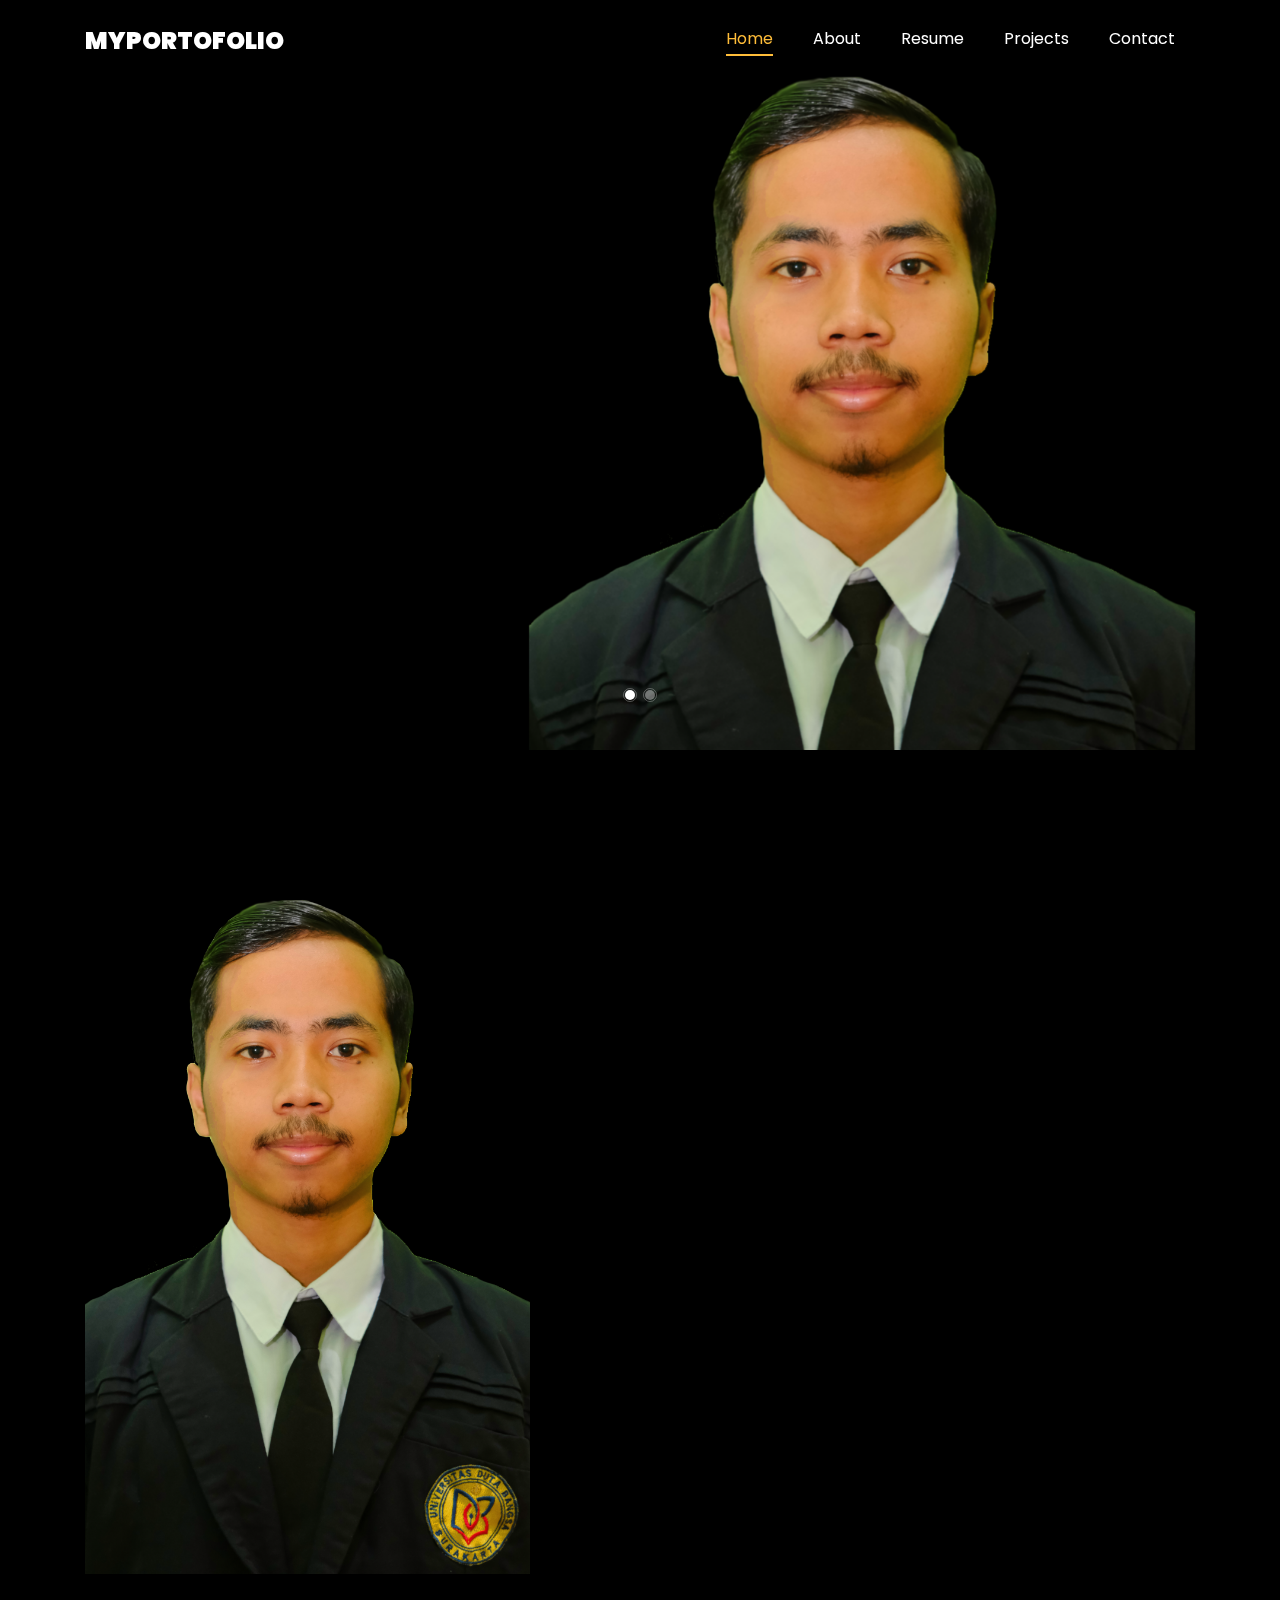
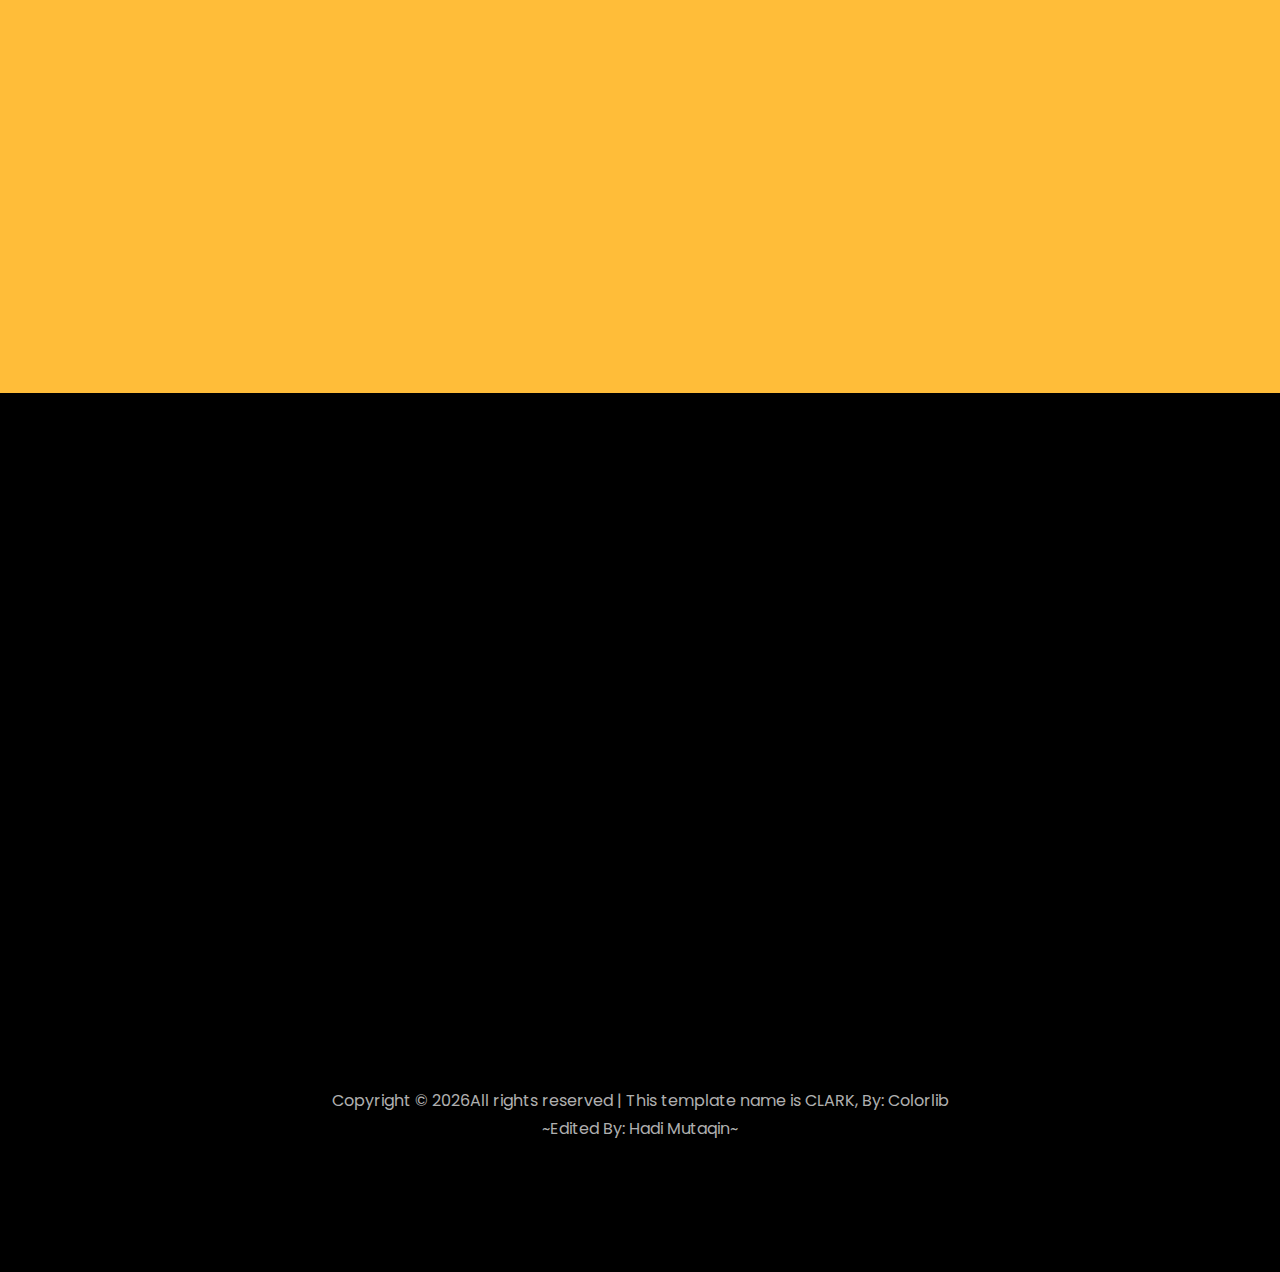
==== commit 711823ca: "Update index.html" ====
--- a/index.html
+++ b/index.html
@@ -105,6 +105,7 @@
                             <p>Tentang saya:</p>
                             <ul class="about-info mt-4 px-md-0 px-2">
                                 <li class="d-flex"><span>Name:</span> <span>Hadi Mutaqin</span></li>
+                                <li class="d-flex"><span>Nicknames:</span> <span>Halfis/ Hadi/ taqin</span></li>
                                 <li class="d-flex"><span>Year of Birth:</span> <span>1999</span></li>
                                 <li class="d-flex"><span>Address:</span> <span>Karanganyar Regency</span></li>
                                 <li class="d-flex"><span>Recent Education:</span> <span>S1 - Sistem Informasi <br>
@@ -492,4 +493,4 @@
 
 </body>
 
-</html>+</html>
